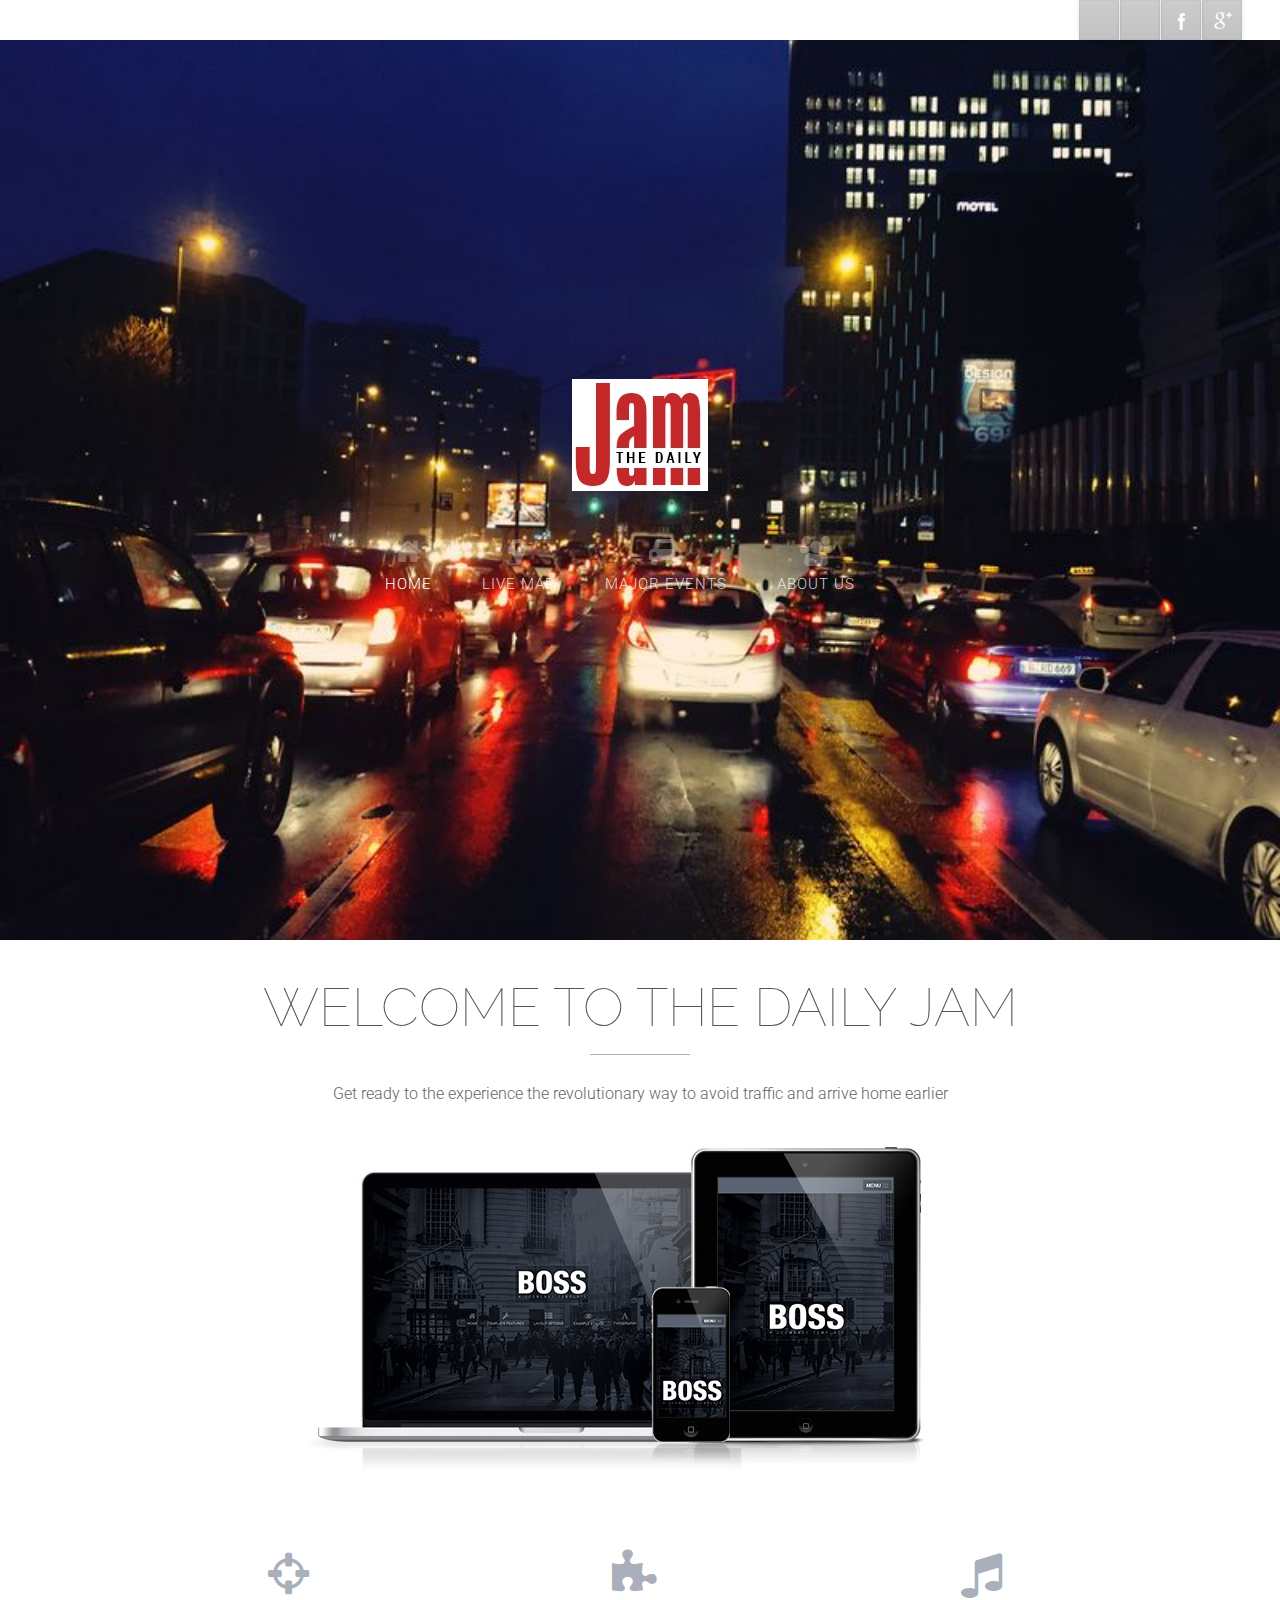
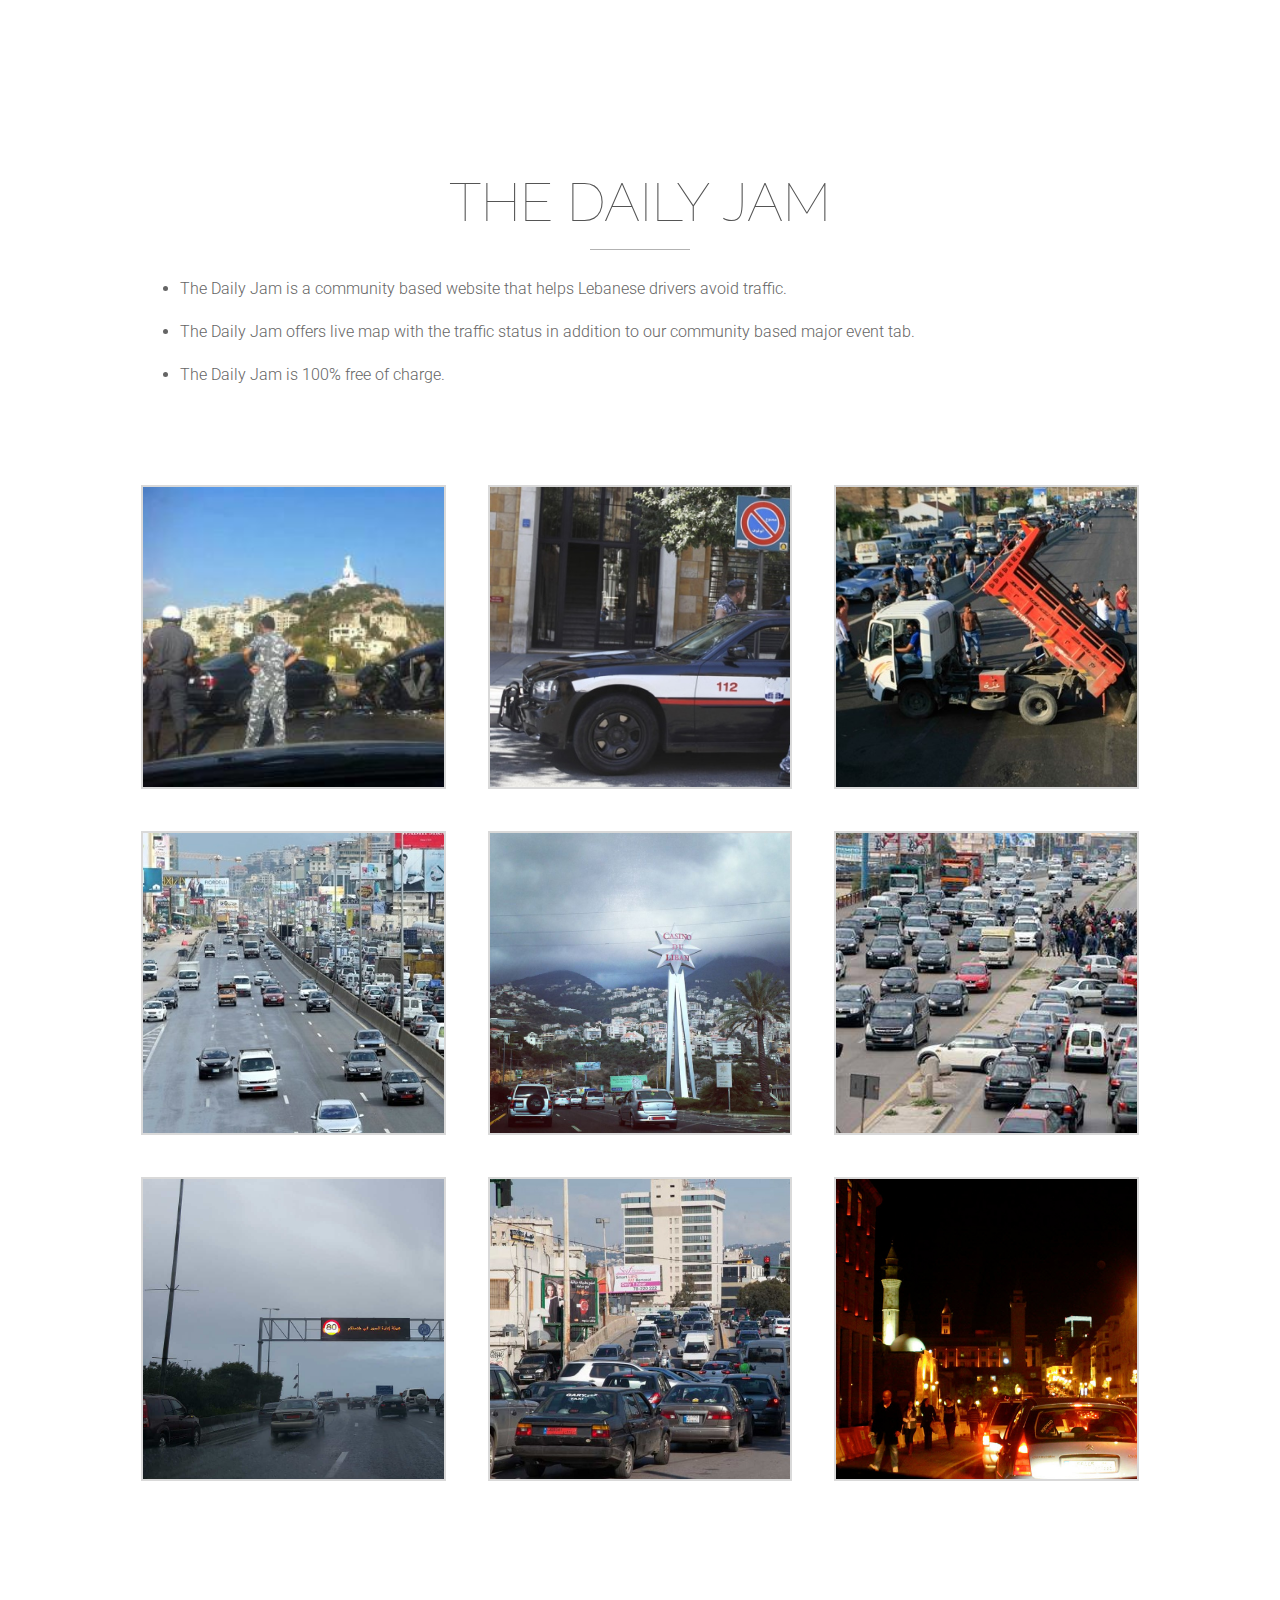
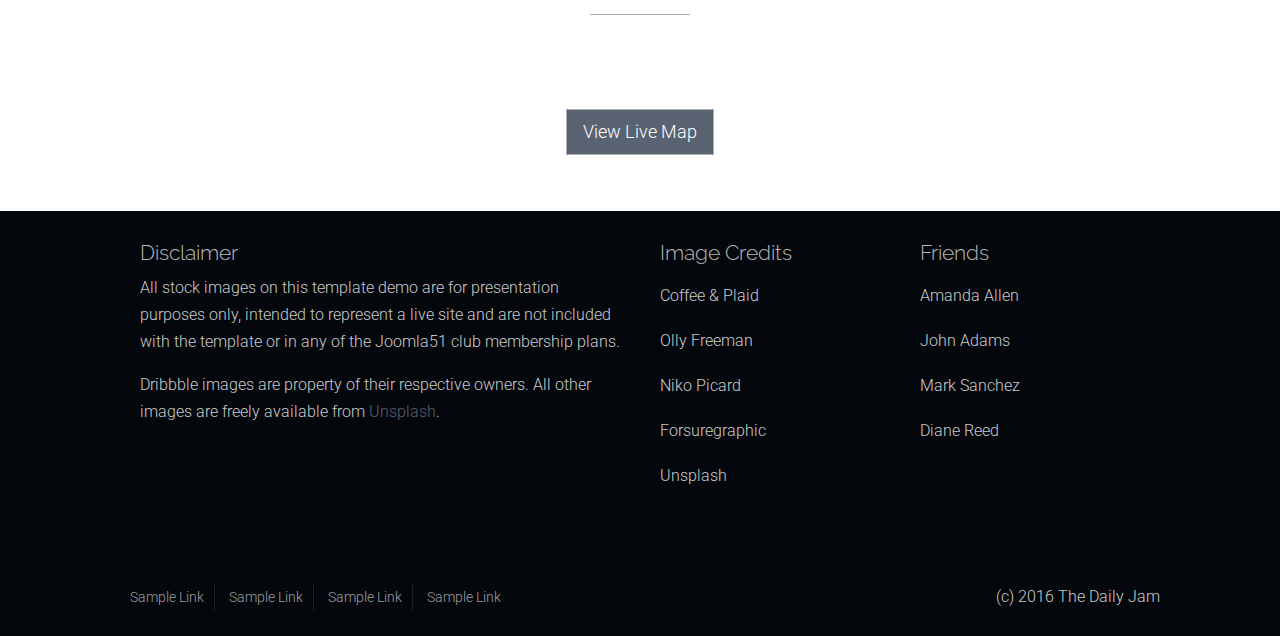
==== index.html @ 79405898 "Add files via upload" ====
<!-- === BEGIN HEADER === -->
<!DOCTYPE html>
<!--[if IE 8]> <html lang="en" class="ie8"> <![endif]-->
<!--[if IE 9]> <html lang="en" class="ie9"> <![endif]-->
<!--[if !IE]><!-->
<html lang="en">
    <!--<![endif]-->
    <head>
        <!-- Title -->
        <title>The Daily Jam</title>
        <!-- Meta -->
        <meta http-equiv="content-type" content="text/html; charset=utf-8" />
        <meta name="description" content="">
        <meta name="author" content="">
        <meta name="viewport" content="width=device-width, initial-scale=1, maximum-scale=1" />
        <!-- Favicon -->
        <link href="favicon.ico" rel="shortcut icon">
        <!-- Bootstrap Core CSS -->
        <link rel="stylesheet" href="assets/css/bootstrap.css" rel="stylesheet">
        <!-- Template CSS -->
        <link rel="stylesheet" href="assets/css/animate.css" rel="stylesheet">
        <link rel="stylesheet" href="assets/css/font-awesome.css" rel="stylesheet">
        <link rel="stylesheet" href="assets/css/nexus.css" rel="stylesheet">
        <link rel="stylesheet" href="assets/css/responsive.css" rel="stylesheet">
        <link rel="stylesheet" href="assets/css/custom.css" rel="stylesheet">
        <!-- Google Fonts-->
        <link href="http://fonts.googleapis.com/css?family=Raleway:100,300,400" type="text/css" rel="stylesheet">
        <link href="http://fonts.googleapis.com/css?family=Roboto:400,300" type="text/css" rel="stylesheet">
    </head>
    <body>
        <div id="social" class="visible-lg">
            <ul class="social-icons pull-right hidden-xs">
                <li class="social-rss">
                    <a href="#" target="_blank" title="RSS"></a>
                </li>
                <li class="social-twitter">
                    <a href="#" target="_blank" title="Twitter"></a>
                </li>
                <li class="social-facebook">
                    <a href="https://www.facebook.com/DailyJamLeb" target="_blank" title="Facebook"></a>
                </li>
                <li class="social-googleplus">
                    <a href="#" target="_blank" title="GooglePlus"></a>
                </li>
            </ul>
        </div>
        <!-- Header -->
        <div id="header" style="background-position: 50% 0%; height:100%;" data-stellar-background-ratio="0.5">
            <div class="container">
                <div class="row">
                    <!-- Logo -->
                    <div class="logo">
                        <a href="index.html" title="">
                            <img src="assets/img/logo.jpg" alt="Logo" />
                        </a>
                    </div>
                    <!-- End Logo -->
                </div>
                <!-- Top Menu -->
                <div id="hornav" class="row text-light">
                    <div class="col-md-12">
                        <div class="text-center visible-lg">
                            <ul id="hornavmenu" class="nav navbar-nav">
                                <li>
                                    <a href="index.html" class="fa-home active">Home</a>
                                </li>
                                
                                    
                                <li>
                                    <a href="google-maps-api.html" class="fa-map ">Live Map</a>
                                   
                                </li>
                                
                                <li>
                                    <a href="pages-404.html" class="fa-majorevents">Major Events</a>
                               
                                <li>
                                    <a href="pages-about-us.html" class="fa-comment ">About Us</a>
                                </li>
                            </ul>
                        </div>
                    </div>
                </div>
                <!-- End Top Menu -->
            </div>
        </div>
        <!-- End Header -->
        <!-- === END HEADER === -->
        <!-- === BEGIN CONTENT === -->
        <div id="welcome" class="background-white">
            <div class="container">
                <div class="row margin-vert-40">
                    <!-- Main Text -->
                    <div class="col-md-12">
                        <h2 class="text-center article-title">WELCOME TO THE DAILY JAM</h2>
                        <p class="text-center">Get ready to the experience the revolutionary way to avoid traffic and arrive home earlier</p>
                        <img class="fadeInUp animate" alt="" src="assets/img/responsive_homepage.jpg" style="display: block; margin-left: auto; margin-right: auto; margin-top: 40px;">
                    </div>
                    <!-- End Main Text -->
                </div>
            </div>
        </div>
        <!-- Icons -->
        <div id="icons" class="parallax-bg1 text-light background-primary" style="background-position: 50% 0%;" data-stellar-background-ratio="0.5">
            <div class="container">
                <div class="row margin-vert-40">
                    <!-- Icons -->
                    <div class="col-md-4 text-center animate fadeInLeft">
                        <i class="fa-crosshairs fa-3x color-primary-lighter"></i>
                        <h2 class="padding-top-10">SHOOT</h2>
                        <p>the traffic down</p>
                    </div>
                    <div class="col-md-4 text-center animate fadeIn">
                        <i class="fa-puzzle-piece fa-3x color-primary-lighter"></i>
                        <h2 class="padding-top-10">Find</h2>
                        <p>escape routes</p>
                    </div>
                    <div class="col-md-4 text-center animate fadeInRight">
                        <i class="fa-music fa-3x color-primary-lighter"></i>
                        <h2 class="padding-top-10">Arrive</h2>
                        <p>home safe and sound</p>
                    </div>
                    <!-- End Icons -->
                </div>
            </div>
        </div>
        <!-- End Icons -->
        <!-- Content -->
        <div id="content" class="background-white">
            <div class="container">
                <div class="row margin-vert-40">
                    <div class="col-md-12">
                        <h2 class="text-center article-title">THE DAILY JAM</h2>
						<ul>
                        <li><p>The Daily Jam is a community based website that helps Lebanese drivers avoid traffic.</p></li>
                        <li><p>The Daily Jam offers live map with the traffic status in addition to our community based major event tab.</p></li>
                        <li><p>The Daily Jam is 100% free of charge.</p></li>
                    </ul>
					</div>
                </div>
            </div>
        </div>
        <!-- End Content -->
        <!-- Portfolio -->
        <div id="porfolio" class="parallax-bg2" style="background-position: 50% 0%;" data-stellar-background-ratio="0.5">
            <div class="container">
                <div class="row margin-top-40">
                    <!-- Portfolio Item -->
                    <div class="portfolio-item col-sm-4 col-xs-6 margin-bottom-40">
                        <a href="#">
                            <figure class="animate fadeInLeft">
                                <div class="grid-image">
                                    <div class="featured-info">
                                        <div class="info-wrapper">Yasou3 el malak</div>
                                    </div>
                                    <img alt="image1" src="assets/img/frontpage/image1.jpg">
                                </div>
                            </figure>
                        </a>
                    </div>
                    <!-- End Portfolio Item -->
                    <!-- Portfolio Item -->
                    <div class="portfolio-item col-sm-4 col-xs-6 margin-bottom-40">
                        <a href="#">
                            <figure class="animate fadeInUp">
                                <div class="grid-image">
                                    <div class="featured-info">
                                        <div class="info-wrapper">Achrafieh</div>
                                    </div>
                                    <img alt="image2" src="assets/img/frontpage/image2.jpg">
                                </div>
                            </figure>
                        </a>
                    </div>
                    <!-- End Portfolio Item -->
                    <!-- Portfolio Item -->
                    <div class="portfolio-item col-sm-4 col-xs-6 margin-bottom-40">
                        <a href="#">
                            <figure class="animate fadeInRight">
                                <div class="grid-image">
                                    <div class="featured-info">
                                        <div class="info-wrapper">Jiyyeh</div>
                                    </div>
                                    <img alt="image3" src="assets/img/frontpage/image3.jpg">
                                </div>
                            </figure>
                        </a>
                    </div>
                    <!-- End Portfolio Item -->
                    <!-- Portfolio Item -->
                    <div class="portfolio-item col-sm-4 col-xs-6 margin-bottom-40">
                        <a href="assets/img/frontpage/image4.jpg">
                            <figure class="animate fadeInLeft">
                                <div class="grid-image">
                                    <div class="featured-info">
                                        <div class="info-wrapper">Dbayeh</div>
                                    </div>
                                    <img alt="image4" src="assets/img/frontpage/image4.jpg">
                                </div>
                            </figure>
                        </a>
                    </div>
                    <!-- End Portfolio Item -->
                    <!-- Portfolio Item -->
                    <div class="portfolio-item col-sm-4 col-xs-6 margin-bottom-40">
                        <a href="#">
                            <figure class="animate fadeInUp">
                                <div class="grid-image">
                                    <div class="featured-info">
                                        <div class="info-wrapper">Casino</div>
                                    </div>
                                    <img alt="image5" src="assets/img/frontpage/image5.jpg">
                                </div>
                            </figure>
                        </a>
                    </div>
                    <!-- End Portfolio Item -->
                    <!-- Portfolio Item -->
                    <div class="portfolio-item col-sm-4 col-xs-6 margin-bottom-40">
                        <a href="#">
                            <figure class="animate fadeInRight">
                                <div class="grid-image">
                                    <div class="featured-info">
                                        <div class="info-wrapper">Dora</div>
                                    </div>
                                    <img alt="image6" src="assets/img/frontpage/image6.jpg">
                                </div>
                            </figure>
                        </a>
                    </div>
                    <!-- End Portfolio Item -->
                    <!-- Portfolio Item -->
                    <div class="portfolio-item col-sm-4 col-xs-6 margin-bottom-40">
                        <a href="#">
                            <figure class="animate fadeInLeft">
                                <div class="grid-image">
                                    <div class="featured-info">
                                        <div class="info-wrapper">Nahr el kaleb</div>
                                    </div>
                                    <img alt="image7" src="assets/img/frontpage/image7.jpg">
                                </div>
                            </figure>
                        </a>
                    </div>
                    <!-- End Portfolio Item -->
                    <!-- Portfolio Item -->
                    <div class="portfolio-item col-sm-4 col-xs-6 margin-bottom-40">
                        <a href="#">
                            <figure class="animate fadeInUp">
                                <div class="grid-image">
                                    <div class="featured-info">
                                        <div class="info-wrapper">Borj Hammoud</div>
                                    </div>
                                    <img alt="image8" src="assets/img/frontpage/image8.jpg">
                                </div>
                            </figure>
                        </a>
                    </div>
                    <!-- End Portfolio Item -->
                    <!-- Portfolio Item -->
                    <div class="portfolio-item col-sm-4 col-xs-6 margin-bottom-40">
                        <a href="#">
                            <figure class="animate fadeInRight">
                                <div class="grid-image">
                                    <div class="featured-info">
                                        <div class="info-wrapper">Downtown</div>
                                    </div>
                                    <img alt="image9" src="assets/img/frontpage/image9.jpg">
                                </div>
                            </figure>
                        </a>
                    </div>
                    <!-- End Portfolio Item -->
                </div>
            </div>
        </div>
        <!-- End Portfolio -->
        <!-- Hiring -->
        <div id="hiring" class="parallax-bg3 text-light" style="background-position: 50% 0%;" data-stellar-background-ratio="0.5">
            <div class="container">
                <div class="row">
                    <div class="col-md-12 margin-vert-40">
                        <h2 class="animate fadeIn" style="text-align: center;">Featuring Live Map</h2>
                        <hr>
                        <p class="animate fadeIn" style="text-align: center;">Wouldn't you like it to be home with your loved ones ?
                            <br>Avoid the traffic with our live map !</p>
                        <p class="animate fadeInUp" style="text-align: center;">
                           <a href="google-maps-api.html"> <button class="btn btn-lg btn-primary" type="button">View Live Map</button></a>
                        </p>
                    </div>
                </div>
            </div>
            <div class="clearfix"></div>
        </div>
        <!-- End Hiring -->
        <!-- === END CONTENT === -->
        <!-- === BEGIN FOOTER === -->
        <div id="base" class="background-dark text-light">
            <div class="container padding-vert-30">
                <div class="row">
                    <!-- Disclaimer -->
                    <div class="col-md-6 margin-bottom-30">
                        <h3 class="margin-bottom-10">Disclaimer</h3>
                        <p>All stock images on this template demo are for presentation purposes only, intended to represent a live site and are not included with the template or in any of the Joomla51 club membership plans.</p>
                        <p>Dribbble images are property of their respective owners. All other images are freely available from
                            <a class="nobold" href="http://www.unsplash.com/" target="_blank">Unsplash</a>.</p>
                    </div>
                    <!-- End Disclaimer -->
                    <!-- Image Credits -->
                    <div class="col-sm-6 col-md-3 margin-bottom-30">
                        <h3 class="margin-bottom-10">Image Credits</h3>
                        <ul class="menu">
                            <li>
                                <a href="http://www.coffeeandplaid.com/" target="_blank">Coffee & Plaid</a>
                            </li>
                            <li>
                                <a href="https://dribbble.com/OMFGdesign" target="_blank">Olly Freeman</a>
                            </li>
                            <li>
                                <a href="https://dribbble.com/artnok" target="_blank">Niko Picard</a>
                            </li>
                            <li>
                                <a href="https://dribbble.com/forsuregraphic" target="_blank">Forsuregraphic</a>
                            </li>
                            <li>
                                <a href="https://www.unsplash.com" target="_blank">Unsplash</a>
                            </li>
                        </ul>
                        <div class="clearfix"></div>
                    </div>
                    <!-- End Image Credits -->
                    <!-- Friends -->
                    <div class="col-sm-6 col-md-3 margin-bottom-30">
                        <h3 class="margin-bottom-10">Friends</h3>
                        <ul class="menu">
                            <li>
                                <a href="#">Amanda Allen</a>
                            </li>
                            <li>
                                <a href="#">John Adams</a>
                            </li>
                            <li>
                                <a href="#">Mark Sanchez</a>
                            </li>
                            <li>
                                <a href="#">Diane Reed</a>
                            </li>
                        </ul>
                        <div class="clearfix"></div>
                    </div>
                    <!-- End Friends -->
                </div>
            </div>
        </div>
        <!-- Footer -->
        <div id="footer" class="background-dark text-light">
            <div class="container no-padding">
                <div class="row">
                    <!-- Footer Menu -->
                    <div id="footermenu" class="col-md-8">
                        <ul class="list-unstyled list-inline">
                            <li>
                                <a href="#" target="_blank">Sample Link</a>
                            </li>
                            <li>
                                <a href="#" target="_blank">Sample Link</a>
                            </li>
                            <li>
                                <a href="#" target="_blank">Sample Link</a>
                            </li>
                            <li>
                                <a href="#" target="_blank">Sample Link</a>
                            </li>
                        </ul>
                    </div>
                    <!-- End Footer Menu -->
                    <!-- Copyright -->
                    <div id="copyright" class="col-md-4">
                        <p class="pull-right">(c) 2016 The Daily Jam</p>
                    </div>
                    <!-- End Copyright -->
                </div>
            </div>
            <!-- End Footer -->
            <!-- JS -->
            <script type="text/javascript" src="assets/js/jquery.min.js" type="text/javascript"></script>
            <script type="text/javascript" src="assets/js/bootstrap.min.js" type="text/javascript"></script>
            <script type="text/javascript" src="assets/js/scripts.js"></script>
            <!-- Isotope - Portfolio Sorting -->
            <script type="text/javascript" src="assets/js/jquery.isotope.js" type="text/javascript"></script>
            <!-- Mobile Menu - Slicknav -->
            <script type="text/javascript" src="assets/js/jquery.slicknav.js" type="text/javascript"></script>
            <!-- Animate on Scroll-->
            <script type="text/javascript" src="assets/js/jquery.visible.js" charset="utf-8"></script>
            <!-- Stellar Parallax -->
            <script type="text/javascript" src="assets/js/jquery.stellar.js" charset="utf-8"></script>
            <!-- Sticky Div -->
            <script type="text/javascript" src="assets/js/jquery.sticky.js" charset="utf-8"></script>
            <!-- Slimbox2-->
            <script type="text/javascript" src="assets/js/slimbox2.js" charset="utf-8"></script>
            <!-- Modernizr -->
            <script src="assets/js/modernizr.custom.js" type="text/javascript"></script>
            <!-- End JS -->
    </body>
</html>
<!-- === END FOOTER === -->
---- assets/css/nexus.css ----
/**
* @template:  Boss

TABLE OF CONTENTS

	- Basic
	- Header
	- Footer
	- Miscellaneous
	- Utility Classes
	- Typography
	- Top Menu - Hornav
	- Sidebar Menu
	- Mobile Menu
	- Blockquotes
	- Font Awesome
	- Glyphicons
	- Portfolio
	- Testimonials
	- Accordions
	- Tabs
	- Progress Bars 
	- Panels
	- Social Icons
	- Carousel
	- Thumbs Gallery
	- Blog
	- Pages

*/
/*-----------------------------------------------------------------------------------*/
/* Basic */
/*-----------------------------------------------------------------------------------*/
html {
  overflow-y: scroll;
  height: 100%;
}
body {
  line-height: 1.7em;
  font-family: 'Roboto', sans-serif;
  font-size: 16px;
  font-weight: 300;
  background-color: #474f5b;
  background-color: #FFFFFF;
  color: #656565;
  height: 100%;
}
#header,
.parallax-bg1,
.parallax-bg2,
.parallax-bg3 {
  background-attachment: fixed;
  background-clip: border-box;
  background-origin: padding-box;
  background-position: 50% 0;
  background-repeat: no-repeat;
  background-size: cover !important;
}
.container {
  max-width: 1080px;
  padding-left: 40px;
  padding-right: 40px;
  width: 100%;
}
.container.no-padding {
  padding-left: 20px !important;
  padding-right: 20px !important;
}
.parallax-bg1 {
  background: url("../img/parallax-bg1.jpg") no-repeat fixed 0 0 rgba(0, 0, 0, 0);
}
.parallax-bg2 {
  background: url("../img/parallax-bg2.jpg") no-repeat fixed 0 0 rgba(0, 0, 0, 0);
}
.parallax-bg3 {
  background: url("../img/parallax-bg3.jpg") no-repeat fixed 0 0 rgba(0, 0, 0, 0);
}
/*-----------------------------------------------------------------------------------*/
/* Header */
/*-----------------------------------------------------------------------------------*/
#header {
  background: url("../img/header_bg.jpg") no-repeat fixed 0 0 rgba(0, 0, 0, 0);
  display: table;
  width: 100%;
}
#header .container {
  display: table-cell;
  position: relative;
  text-align: center;
  vertical-align: middle;
  width: 100%;
  max-width: none;
}
/* Logo */
.logo {
  text-align: center;
  padding-bottom: 30px;
}
.logo a {
  top: 29px;
  display: block;
  position: relative;
  z-index: 20;
}
.logo img {
  margin-bottom: 15px;
}
p.site-slogan {
  color: #b1a5bd;
  font-size: 11px;
  letter-spacing: 8px;
  margin: 0;
  padding: 0;
  right: 15px;
  text-align: right;
  top: 68px;
  position: absolute;
  z-index: 20;
  white-space: nowrap;
}
/* Social Icons */
#social {
  position: relative;
  right: 36px;
  top: 0px;
  z-index: 99;
}
#social ul.social-icons li {
  margin: 0px 1px 0 0;
}
/* Hornav */
#hornav {
  z-index: 20;
}
/*-----------------------------------------------------------------------------------*/
/* Footer */
/*-----------------------------------------------------------------------------------*/
#base {
  overflow: hidden;
}
#base li a {
  text-shadow: none;
}
#base h3 {
  text-shadow: none;
  opacity: 0.8;
}
#base input {
  background: none repeat scroll 0 0 rgba(45, 55, 70, 0.15);
  border: 1px solid;
  border-color: rgba(255, 255, 255, 0.15);
  border-radius: 5px;
  box-shadow: 0 1px 1px rgba(0, 0, 0, 0.1) inset;
  color: #fff;
  padding: 4px 12px;
}
#base input:focus {
  border-color: rgba(255, 255, 255, 0.4);
}
/* Footer Menu */
#footer {
  color: #bbb;
  color: rgba(255, 255, 255, 0.5);
  padding-top: 25px;
  padding-bottom: 25px;
}
#footermenu ul {
  margin: 0;
}
#footermenu ul li {
  border-right: 1px solid rgba(255, 255, 255, 0.1);
  padding-left: 10px;
  padding-right: 10px;
}
#footermenu ul li:last-child {
  border: none;
}
#footermenu ul li a {
  color: #444;
  color: rgba(255, 255, 255, 0.6);
  font-size: 14px;
}
#footermenu ul li a:hover {
  color: #ffffff;
}
/* Copyright */
#copyright p {
  padding: 0;
  margin: 0;
}
/*-----------------------------------------------------------------------------------*/
/* Miscellaneous */
/*-----------------------------------------------------------------------------------*/
.visible {
  opacity: 1 !important;
}
.animatebox {
  background: #cccccc;
  background: rgba(0, 0, 0, 0.05);
  border: 1px solid #dddddd;
  border: 1px solid rgba(0, 0, 0, 0.2);
  box-shadow: 1px 1px 5px rgba(0, 0, 0, 0.2);
  font-size: 22px;
  font-weight: 300;
  margin: 30px auto 60px;
  padding: 80px 0;
  text-align: center;
  max-width: 500px;
  width: 100%;
  color: #888 !important;
}
/*-----------------------------------------------------------------------------------*/
/* Utility Classes */
/*-----------------------------------------------------------------------------------*/
.text-light {
  color: rgba(255, 255, 255, 0.8) !important;
}
.text-light h1,
.text-light h2,
.text-light h3,
.text-light h4,
.text-light h5,
.text-light h6 {
  color: rgba(255, 255, 255, 0.9) !important;
}
.text-light input,
.text-light button,
.text-light select,
.text-light textarea {
  color: #fff;
}
.text-light ul.menu a,
.text-light ul > li > a,
.text-light ul > li > span {
  color: rgba(255, 255, 255, 0.8);
}
.text-light [class^="fa-"]:before,
.text-light [class*=" fa-"]:before {
  color: rgba(255, 255, 255, 0.3);
}
.text-light li:hover [class^="fa-"]:before,
.text-light li:hover [class*=" fa-"]:before {
  color: rgba(255, 255, 255, 0.6);
}
.color-default {
  color: #555555 !important;
}
.color-default[class^="fa-"]:before,
.color-default[class*=" fa-"]:before {
  color: #555555;
}
.color-gray {
  color: #555555 !important;
}
.color-gray[class^="fa-"]:before,
.color-gray[class*=" fa-"]:before {
  color: #555555;
}
.color-gray-light {
  color: #b3b3b3 !important;
}
.color-gray-light[class^="fa-"]:before,
.color-gray-light[class*=" fa-"]:before {
  color: #b3b3b3;
}
.color-gray-lighter {
  color: #ebebeb !important;
}
.color-gray-lighter[class^="fa-"]:before,
.color-gray-lighter[class*=" fa-"]:before {
  color: #ebebeb;
}
.color-primary {
  color: #596372 !important;
}
.color-primary[class^="fa-"]:before,
.color-primary[class*=" fa-"]:before {
  color: #596372;
}
.color-primary-light {
  color: #6f7c8f !important;
}
.color-primary-light[class^="fa-"]:before,
.color-primary-light[class*=" fa-"]:before {
  color: #6f7c8f;
}
.color-primary-lighter {
  color: #a9b0bb !important;
}
.color-primary-lighter[class^="fa-"]:before,
.color-primary-lighter[class*=" fa-"]:before {
  color: #a9b0bb;
}
.color-red {
  color: #8b2626 !important;
}
.color-red[class^="fa-"]:before,
.color-red[class*=" fa-"]:before {
  color: #8b2626;
}
.color-blue {
  color: #43668c !important;
}
.color-blue[class^="fa-"]:before,
.color-blue[class*=" fa-"]:before {
  color: #43668c;
}
.color-green {
  color: #649f2b !important;
}
.color-green[class^="fa-"]:before,
.color-green[class*=" fa-"]:before {
  color: #649f2b;
}
.color-aqua {
  color: #86b998 !important;
}
.color-aqua[class^="fa-"]:before,
.color-aqua[class*=" fa-"]:before {
  color: #86b998;
}
.color-yellow {
  color: #d0b426 !important;
}
.color-yellow[class^="fa-"]:before,
.color-yellow[class*=" fa-"]:before {
  color: #d0b426;
}
.color-brown {
  color: #6f6f55 !important;
}
.color-brown[class^="fa-"]:before,
.color-brown[class*=" fa-"]:before {
  color: #6f6f55;
}
.color-violet {
  color: #8270a4 !important;
}
.color-violet[class^="fa-"]:before,
.color-violet[class*=" fa-"]:before {
  color: #8270a4;
}
.color-orange {
  color: #ae6926 !important;
}
.color-orange[class^="fa-"]:before,
.color-orange[class*=" fa-"]:before {
  color: #ae6926;
}
.padding-10 {
  padding: 10px;
}
.padding-20 {
  padding: 20px;
}
.padding-30 {
  padding: 30px;
}
.padding-40 {
  padding: 40px;
}
.padding-50 {
  padding: 50px;
}
.padding-60 {
  padding: 60px;
}
.margin-10 {
  margin: 10px;
}
.margin-20 {
  margin: 20px;
}
.margin-30 {
  margin: 30px;
}
.margin-40 {
  margin: 40px;
}
.margin-50 {
  margin: 50px;
}
.margin-60 {
  margin: 60px;
}
.padding-horiz-10 {
  padding-left: 10px;
  padding-right: 10px;
}
.padding-horiz-20 {
  padding-left: 20px;
  padding-right: 20px;
}
.padding-horiz-30 {
  padding-left: 30px;
  padding-right: 30px;
}
.padding-horiz-40 {
  padding-left: 40px;
  padding-right: 40px;
}
.padding-horiz-50 {
  padding-left: 50px;
  padding-right: 50px;
}
.padding-horiz-60 {
  padding-left: 60px;
  padding-right: 60px;
}
.padding-vert-10 {
  padding-top: 10px;
  padding-bottom: 10px;
}
.padding-vert-20 {
  padding-top: 20px;
  padding-bottom: 20px;
}
.padding-vert-30 {
  padding-top: 30px;
  padding-bottom: 30px;
}
.padding-vert-40 {
  padding-top: 40px;
  padding-bottom: 40px;
}
.padding-vert-50 {
  padding-top: 50px;
  padding-bottom: 50px;
}
.padding-vert-60 {
  padding-top: 60px;
  padding-bottom: 60px;
}
.margin-horiz-10 {
  margin-left: 10px;
  margin-right: 10px;
}
.margin-horiz-20 {
  margin-left: 20px;
  margin-right: 20px;
}
.margin-horiz-30 {
  margin-left: 30px;
  margin-right: 30px;
}
.margin-horiz-40 {
  margin-left: 40px;
  margin-right: 40px;
}
.margin-horiz-50 {
  margin-left: 50px;
  margin-right: 50px;
}
.margin-horiz-60 {
  margin-left: 60px;
  margin-right: 60px;
}
.margin-vert-10 {
  margin-top: 10px;
  margin-bottom: 10px;
}
.margin-vert-20 {
  margin-top: 20px;
  margin-bottom: 20px;
}
.margin-vert-30 {
  margin-top: 30px;
  margin-bottom: 30px;
}
.margin-vert-40 {
  margin-top: 40px;
  margin-bottom: 40px;
}
.margin-vert-50 {
  margin-top: 50px;
  margin-bottom: 50px;
}
.margin-vert-60 {
  margin-top: 60px;
  margin-bottom: 60px;
}
.no-padding {
  padding: 0 !important;
}
.no-margin {
  margin: 0 !important;
}
.margin-top-0 {
  margin-top: 0;
}
.margin-top-5 {
  margin-top: 5px;
}
.margin-top-10 {
  margin-top: 10px;
}
.margin-top-15 {
  margin-top: 15px;
}
.margin-top-20 {
  margin-top: 20px;
}
.margin-top-30 {
  margin-top: 30px;
}
.margin-top-40 {
  margin-top: 40px;
}
.margin-top-50 {
  margin-top: 50px;
}
.margin-top-60 {
  margin-top: 60px;
}
.margin-bottom-0 {
  margin-bottom: 0;
}
.margin-bottom-5 {
  margin-bottom: 5px;
}
.margin-bottom-10 {
  margin-bottom: 10px;
}
.margin-bottom-15 {
  margin-bottom: 15px;
}
.margin-bottom-20 {
  margin-bottom: 20px;
}
.margin-bottom-30 {
  margin-bottom: 30px;
}
.margin-bottom-40 {
  margin-bottom: 40px;
}
.margin-bottom-50 {
  margin-bottom: 50px;
}
.margin-bottom-60 {
  margin-bottom: 60px;
}
.padding-top-0 {
  padding-top: 0;
}
.padding-top-5 {
  padding-top: 5px;
}
.padding-top-10 {
  padding-top: 10px;
}
.padding-top-15 {
  padding-top: 15px;
}
.padding-top-20 {
  padding-top: 20px;
}
.padding-top-30 {
  padding-top: 30px;
}
.padding-top-40 {
  padding-top: 40px;
}
.padding-top-50 {
  padding-top: 50px;
}
.padding-top-60 {
  padding-top: 60px;
}
.padding-bottom-0 {
  padding-bottom: 0;
}
.padding-bottom-5 {
  padding-bottom: 5px;
}
.padding-bottom-10 {
  padding-bottom: 10px;
}
.padding-bottom-15 {
  padding-bottom: 15px;
}
.padding-bottom-20 {
  padding-bottom: 20px;
}
.padding-bottom-30 {
  padding-bottom: 30px;
}
.padding-bottom-40 {
  padding-bottom: 40px;
}
.padding-bottom-50 {
  padding-bottom: 50px;
}
.padding-bottom-60 {
  padding-bottom: 60px;
}
.row-no-margin {
  margin-left: -40px;
  margin-right: -40px;
}
/* Background Colors */
.background-white {
  background-color: #FFFFFF;
}
.background-black {
  background-color: #000000;
}
.background-dark {
  background-color: #04070C;
}
.background-gray-darker {
  background-color: #222222;
}
.background-gray-dark {
  background-color: #333333;
}
.background-gray {
  background-color: #555555;
}
.background-gray-light {
  background-color: #b3b3b3;
}
.background-gray-lighter {
  background-color: #ebebeb;
}
/* Button Colors */
.btn {
  border-radius: 0px;
}
.btn-default {
  background-color: rgba(0, 0, 0, 0.043);
  border: 1px solid rgba(0, 0, 0, 0.15);
  border-radius: 0px;
  box-shadow: 0 0 5px 0 rgba(0, 0, 0, 0.05) inset;
  margin: 0;
}
.btn-green {
  background-color: #658538 !important;
  background-repeat: repeat-x;
  filter: progid:DXImageTransform.Microsoft.gradient(startColorstr="#759a40", endColorstr="#648537");
  background-image: -khtml-gradient(linear, left top, left bottom, from(#759a40), to(#648537));
  background-image: -moz-linear-gradient(top, #759a40, #648537);
  background-image: -ms-linear-gradient(top, #759a40, #648537);
  background-image: -webkit-gradient(linear, left top, left bottom, color-stop(0%, #759a40), color-stop(100%, #648537));
  background-image: -webkit-linear-gradient(top, #759a40, #648537);
  background-image: -o-linear-gradient(top, #759a40, #648537);
  background-image: linear-gradient(#759a40, #648537);
  border-color: #648537 #648537 #618035;
  color: #fff !important;
  text-shadow: 0 -1px 0 rgba(0, 0, 0, 0.09);
  -webkit-font-smoothing: antialiased;
}
.btn-bronze {
  background-color: #856f38 !important;
  background-repeat: repeat-x;
  filter: progid:DXImageTransform.Microsoft.gradient(startColorstr="#9a8140", endColorstr="#856f37");
  background-image: -khtml-gradient(linear, left top, left bottom, from(#9a8140), to(#856f37));
  background-image: -moz-linear-gradient(top, #9a8140, #856f37);
  background-image: -ms-linear-gradient(top, #9a8140, #856f37);
  background-image: -webkit-gradient(linear, left top, left bottom, color-stop(0%, #9a8140), color-stop(100%, #856f37));
  background-image: -webkit-linear-gradient(top, #9a8140, #856f37);
  background-image: -o-linear-gradient(top, #9a8140, #856f37);
  background-image: linear-gradient(#9a8140, #856f37);
  border-color: #856f37 #856f37 #806b35;
  color: #fff !important;
  text-shadow: 0 -1px 0 rgba(0, 0, 0, 0.09);
  -webkit-font-smoothing: antialiased;
}
.btn-red {
  background-color: #853838 !important;
  background-repeat: repeat-x;
  filter: progid:DXImageTransform.Microsoft.gradient(startColorstr="#9a4040", endColorstr="#853737");
  background-image: -khtml-gradient(linear, left top, left bottom, from(#9a4040), to(#853737));
  background-image: -moz-linear-gradient(top, #9a4040, #853737);
  background-image: -ms-linear-gradient(top, #9a4040, #853737);
  background-image: -webkit-gradient(linear, left top, left bottom, color-stop(0%, #9a4040), color-stop(100%, #853737));
  background-image: -webkit-linear-gradient(top, #9a4040, #853737);
  background-image: -o-linear-gradient(top, #9a4040, #853737);
  background-image: linear-gradient(#9a4040, #853737);
  border-color: #853737 #853737 #803535;
  color: #fff !important;
  text-shadow: 0 -1px 0 rgba(0, 0, 0, 0.09);
  -webkit-font-smoothing: antialiased;
}
.btn-violet {
  background-color: #813885 !important;
  background-repeat: repeat-x;
  filter: progid:DXImageTransform.Microsoft.gradient(startColorstr="#96409a", endColorstr="#813785");
  background-image: -khtml-gradient(linear, left top, left bottom, from(#96409a), to(#813785));
  background-image: -moz-linear-gradient(top, #96409a, #813785);
  background-image: -ms-linear-gradient(top, #96409a, #813785);
  background-image: -webkit-gradient(linear, left top, left bottom, color-stop(0%, #96409a), color-stop(100%, #813785));
  background-image: -webkit-linear-gradient(top, #96409a, #813785);
  background-image: -o-linear-gradient(top, #96409a, #813785);
  background-image: linear-gradient(#96409a, #813785);
  border-color: #813785 #813785 #7c3580;
  color: #fff !important;
  text-shadow: 0 -1px 0 rgba(0, 0, 0, 0.09);
  -webkit-font-smoothing: antialiased;
}
.btn-blue {
  background-color: #386685 !important;
  background-repeat: repeat-x;
  filter: progid:DXImageTransform.Microsoft.gradient(startColorstr="#40769a", endColorstr="#376685");
  background-image: -khtml-gradient(linear, left top, left bottom, from(#40769a), to(#376685));
  background-image: -moz-linear-gradient(top, #40769a, #376685);
  background-image: -ms-linear-gradient(top, #40769a, #376685);
  background-image: -webkit-gradient(linear, left top, left bottom, color-stop(0%, #40769a), color-stop(100%, #376685));
  background-image: -webkit-linear-gradient(top, #40769a, #376685);
  background-image: -o-linear-gradient(top, #40769a, #376685);
  background-image: linear-gradient(#40769a, #376685);
  border-color: #376685 #376685 #356280;
  color: #fff !important;
  text-shadow: 0 -1px 0 rgba(0, 0, 0, 0.09);
  -webkit-font-smoothing: antialiased;
}
.btn-aqua {
  background-color: #388582 !important;
  background-repeat: repeat-x;
  filter: progid:DXImageTransform.Microsoft.gradient(startColorstr="#409a97", endColorstr="#378582");
  background-image: -khtml-gradient(linear, left top, left bottom, from(#409a97), to(#378582));
  background-image: -moz-linear-gradient(top, #409a97, #378582);
  background-image: -ms-linear-gradient(top, #409a97, #378582);
  background-image: -webkit-gradient(linear, left top, left bottom, color-stop(0%, #409a97), color-stop(100%, #378582));
  background-image: -webkit-linear-gradient(top, #409a97, #378582);
  background-image: -o-linear-gradient(top, #409a97, #378582);
  background-image: linear-gradient(#409a97, #378582);
  border-color: #378582 #378582 #35807d;
  color: #fff !important;
  text-shadow: 0 -1px 0 rgba(0, 0, 0, 0.09);
  -webkit-font-smoothing: antialiased;
}
/*-----------------------------------------------------------------------------------*/
/* Top Menu - Hornav */
/*-----------------------------------------------------------------------------------*/
#hornav {
  position: relative;
  text-align: center;
  width: 100%;
  padding-bottom: 10px;
}
#hornav .navbar-nav {
  float: none;
}
#hornav ul {
  display: inline-block;
  margin: 0px;
  padding: 0 10px;
}
#hornav ul > li {
  margin: 0px 5px;
}
#hornav ul > li > a,
#hornav ul > li > span {
  font-size: 15px;
  font-weight: 300;
  letter-spacing: 1px;
  line-height: normal;
  padding: 18px 20px;
  text-transform: uppercase;
  display: block;
}
#hornav ul > li > a:hover,
#hornav ul > li > span:hover,
#hornav ul > li > a.active,
#hornav ul > li > span.active,
#hornav ul > li > a.current,
#hornav ul > li > span.current {
  background: none;
  color: #ffffff;
}
/* Dropdown Menu */
#hornav ul ul {
  text-align: left;
  background: #f2f2f2;
  border-radius: 0px;
  border: 1px solid #dddddd;
  position: relative;
  -webkit-box-shadow: 0 0 4px rgba(0, 0, 0, 0.2);
  -moz-box-shadow: 0 0 4px rgba(0, 0, 0, 0.2);
  -ms-box-shadow: 0 0 4px rgba(0, 0, 0, 0.2);
  -o-box-shadow: 0 0 4px rgba(0, 0, 0, 0.2);
  box-shadow: 0 0 4px rgba(0, 0, 0, 0.2);
  display: block;
  list-style: none;
  margin: 0px;
  padding: 0 !important;
  min-width: 200px;
  z-index: 20;
}
#hornav ul ul li {
  min-height: 22px;
  float: none;
  position: relative;
  margin: 0;
}
#hornav ul ul li a,
#hornav ul ul li span {
  background-color: transparent;
  box-shadow: none;
  display: block;
  padding: 6px 15px;
  color: #555555 !important;
  text-transform: none;
  border-top: 1px solid rgba(0, 0, 0, 0.05);
}
#hornav ul ul li:first-child a {
  border: none;
}
#hornav ul ul li a:active,
#hornav ul ul li a:focus,
#hornav ul ul li a:hover {
  text-decoration: none;
  background-color: rgba(0, 0, 0, 0.05);
}
#hornav ul ul li:hover a {
  text-decoration: none;
}
#hornav ul ul ul:before {
  display: none;
}
#hornav li ul,
#hornav li ul li ul {
  position: absolute;
  height: auto;
  min-width: 200px;
  opacity: 0;
  visibility: hidden;
  transition: all 240ms linear;
  -o-transition: all 240ms linear;
  -ms-transition: all 240ms linear;
  -moz-transition: all 240ms linear;
  -webkit-transition: all 240ms linear;
  top: 115px;
  z-index: 1000;
}
#hornav li:hover > ul,
#hornav li ul li:hover > ul {
  display: block;
  opacity: 1;
  visibility: visible;
  top: 100px;
}
#hornav li ul li ul {
  left: 220px;
  top: 0;
}
#hornav li ul li:hover > ul {
  top: 0px;
  left: 200px;
}
#hornav ul ul .parent:after {
  top: 3px;
  right: 15px;
  color: #777;
  font-size: 14px;
  content: "\f105";
  position: absolute;
  font-weight: normal;
  display: inline-block;
  font-family: FontAwesome;
}
/*-----------------------------------------------------------------------------------*/
/* Sidebar Menu */
/*-----------------------------------------------------------------------------------*/
.sidebar-nav {
  border-radius: 5px;
  border: 1px solid rgba(0, 0, 0, 0.1);
}
.sidebar-nav li {
  padding: 0;
  /*Sidebar Sub Navigation*/
}
.sidebar-nav li a {
  background: #f4f4f4;
  border-bottom: 1px solid #d8d8d8;
  display: block;
  padding: 10px 20px;
  outline: none;
  color: #596372;
  font-size: 16px;
  font-weight: 300;
}
.sidebar-nav li a:hover {
  text-decoration: none;
}
.sidebar-nav li ul {
  background: #fff;
  padding: 0;
  margin: 0;
  list-style: none;
}
.sidebar-nav li ul a {
  background: #fff;
  color: #555555;
  font-size: 12px;
  border-bottom: solid 1px #d8d8d8;
  padding: 5px 23px;
}
.sidebar-nav ul li:hover a,
.sidebar-nav ul li.active a {
  color: #596372;
}
.sidebar-nav > li:last-child a {
  border: none;
}
/*Sidebar Badges*/
.list-group-item li > .badge {
  float: right;
}
.sidebar-nav span.badge {
  margin-top: 8px;
  margin-right: 10px;
}
.sidebar-nav .list-toggle > span.badge {
  margin-right: 25px;
}
.sidebar-nav ul li span.badge {
  margin-top: 0px;
  font-size: 10px;
  padding: 3px 5px;
  margin-right: 20px;
  border-radius: 0 0 5px 5px;
  background: #6f7c8f;
}
/*Sidebar List Toggle*/
.list-toggle:after {
  top: 10px;
  right: 20px;
  color: #777;
  font-size: 14px;
  content: "\f105";
  position: absolute;
  font-weight: normal;
  display: inline-block;
  font-family: FontAwesome;
}
.list-toggle.active:after {
  color: #fff;
  content: "\f107";
}
/* Make Font Awesome icons fixed width */
.sidebar-nav li [class^="fa"],
.sidebar-nav li [class*=" fa"] {
  width: 1.25em;
  left: -2px;
  margin-right: 2px;
  text-align: center;
  position: relative;
  display: inline-block;
}
.sidebar-nav li [class^="fa"].fa-lg,
.sidebar-nav li [class*=" fa"].fa-lg {
  /* increased font size for fa-lg */
  width: 1.5625em;
}
/*-----------------------------------------------------------------------------------*/
/* Mobile Menu */
/*-----------------------------------------------------------------------------------*/
.slicknav_btn {
  position: relative;
  display: block;
  vertical-align: middle;
  float: right;
  padding: 0.5em 0.7em;
  line-height: 1.125em;
  cursor: pointer;
}
.slicknav_menu .slicknav_menutxt {
  display: block;
  line-height: 1.188em;
  float: left;
}
.slicknav_menu .slicknav_icon {
  float: left;
  margin: 0.188em 0 0 0.438em;
}
.slicknav_menu .slicknav_no-text {
  margin: 0;
}
.slicknav_menu .slicknav_icon-bar {
  font-size: 18px;
  display: block;
  width: 1.125em;
  height: 0.125em;
  -webkit-border-radius: 1px;
  -moz-border-radius: 1px;
  border-radius: 1px;
  -webkit-box-shadow: 0 1px 0 rgba(0, 0, 0, 0.25);
  -moz-box-shadow: 0 1px 0 rgba(0, 0, 0, 0.25);
  box-shadow: 0 1px 0 rgba(0, 0, 0, 0.25);
}
.slicknav_btn .slicknav_icon-bar + .slicknav_icon-bar {
  margin-top: 0.188em;
}
.slicknav_nav {
  clear: both;
}
.slicknav_nav ul,
.slicknav_nav li {
  display: block;
}
.slicknav_nav .slicknav_arrow {
  font-size: 0.8em;
  margin: 0 0 0 0.4em;
}
.slicknav_nav .slicknav_item {
  display: block;
  cursor: pointer;
}
.slicknav_nav a {
  display: block;
}
.slicknav_nav .slicknav_item a {
  display: inline;
}
.slicknav_menu:before,
.slicknav_menu:after {
  content: " ";
  display: table;
}
.slicknav_menu:after {
  clear: both;
}
/* IE6/7 support */
.slicknav_menu {
  *zoom: 1;
}
/* 
    User Default Style
    Change the following styles to modify the appearance of the menu.
*/
.slicknav_menu {
  font-size: 18px;
}
/* Button */
.slicknav_btn {
  margin: 5px 5px 6px;
  text-decoration: none;
  -webkit-border-radius: 4px;
  -moz-border-radius: 4px;
  border-radius: 4px;
  background-color: rgba(0, 0, 0, 0.4);
}
/* Button Text */
.slicknav_menu .slicknav_menutxt {
  color: #FFF;
  font-weight: bold;
}
/* Button Lines */
.slicknav_menu .slicknav_icon-bar {
  background-color: #f5f5f5;
}
.slicknav_menu {
  background: #474f5b;
  padding: 5px;
}
.slicknav_nav {
  color: #fff;
  margin: 0;
  padding: 0;
}
.slicknav_nav,
.slicknav_nav ul {
  list-style: none;
  overflow: hidden;
}
.slicknav_nav .slicknav_item {
  padding: 14px;
  margin: 2px 0px;
}
.slicknav_nav a {
  padding: 14px;
  margin: 2px 0px;
  text-decoration: none;
  color: #fff;
}
.slicknav_nav ul {
  padding: 0;
  margin: 0;
}
.slicknav_nav li {
  background-color: rgba(0, 0, 0, 0.25);
  border-radius: 4px;
  color: #ffffff;
}
.slicknav_nav li li {
  background-color: rgba(255, 255, 255, 0.03);
  text-indent: 10px;
}
.slicknav_nav li li li {
  background-color: rgba(255, 255, 255, 0.03);
  text-indent: 20px;
}
.slicknav_nav li li a {
  color: #ffffff;
}
.slicknav_nav .slicknav_item a {
  padding: 0;
  margin: 0;
}
.slicknav_nav a:hover,
.slicknav_nav .slicknav_item:hover,
.slicknav_nav a:focus,
.slicknav_nav .slicknav_item:focus {
  background-color: rgba(0, 0, 0, 0.2) !important;
  color: #ffffff;
}
.slicknav_nav .slicknav_txtnode {
  margin-left: 15px;
}
/*-----------------------------------------------------------------------------------*/
/* Typo */
/*-----------------------------------------------------------------------------------*/
h1 {
  font-size: 2em;
}
h2 {
  font-weight: 100;
  line-height: 1em;
  margin: 0 0 10px;
  color: #555555;
  font-family: 'Raleway', sans-serif;
  font-size: 32px;
}
h2.article-title {
  font-size: 54px;
  font-weight: 100;
  padding-bottom: 10px;
}
h2.article-title:after {
  border-bottom: 1px solid rgba(0, 0, 0, 0.3);
  content: "";
  display: block;
  margin-bottom: 25px;
  margin-left: auto;
  margin-right: auto;
  position: relative;
  top: 20px;
  width: 100px;
  z-index: 0;
}
h3 {
  font-size: 21px;
  font-weight: 300;
  padding: 0;
  font-family: 'Raleway', sans-serif;
  margin: 0;
  color: #555555;
  opacity: 0.8;
}
h3.title {
  border-bottom: 1px solid rgba(0, 0, 0, 0.1);
  padding-bottom: 5px;
  margin-bottom: 15px;
}
h4 {
  font-size: 18px;
  font-weight: 300;
  color: #9e9e9e;
  margin-bottom: 10px;
  line-height: 1.6;
}
h5 {
  font-size: 1.1em;
}
h6 {
  font-size: 1em;
}
a {
  text-decoration: none;
  color: #596372;
  -webkit-transition: color 0.15s ease-in;
  -moz-transition: color 0.15s ease-in;
  -o-transition: color 0.15s ease-in;
  transition: color 0.15s ease-in;
}
a:hover {
  text-decoration: none;
}
a:focus,
li:focus {
  outline: 0;
}
a,
a:hover,
a:active,
a:focus {
  outline: 0;
  text-decoration: none;
}
p {
  margin-bottom: 16px;
}
hr {
  background: url("../img/hr.png") no-repeat scroll 50% 0 transparent;
  border: medium none;
  height: 19px;
  margin: 20px 0 5px;
}
img {
  max-width: 100% ;
}
.icon-list {
  padding-left: 30px;
}
ul.menu {
  list-style: none outside none;
  margin: 0;
  padding: 0;
}
ul.menu a {
  color: #777777;
  display: block;
  letter-spacing: 0;
  padding: 8px 0;
  text-decoration: none;
}
ul.menu a:hover {
  color: #444 ;
}
ul.menu li {
  border-bottom: 2px solid rgba(0, 0, 0, 0.06);
}
ul.menu li:last-child {
  border-bottom: none;
}
ul.menu li li a {
  padding: 4px 30px;
  color: #666;
  border: none;
  padding-left: 25px;
  background: none;
}
ul.menu li li a:hover {
  color: #888;
}
ul.menu ul {
  margin-top: -4px;
  padding-bottom: 5px;
  margin-bottom: 0px;
}
ul.tick,
ul.plus,
ul.star {
  padding-left: 20px;
}
ul.tick li,
ul.plus li,
ul.star li {
  list-style: none outside none;
  padding: 4px 22px;
}
ul.tick li {
  background: url("../img/typo/tick.png") no-repeat scroll left center transparent;
}
ul.plus li {
  background: url("../img/typo/plus.png") no-repeat scroll left center transparent;
}
ul.star li {
  background: url("../img/typo/star.png") no-repeat scroll left center transparent;
}
.label {
  font-weight: 300;
  font-size: 90%;
  border-radius: 5px;
}
.btn {
  border-radius: 0px;
  border-color: rgba(255, 255, 255, 0.5);
  transition: background-color 0.2s ease;
  font-weight: 300;
}
.btn:hover {
  border-color: rgba(255, 255, 255, 0.7);
}
/*-----------------------------------------------------------------------------------*/
/* Blockquotes */
/*-----------------------------------------------------------------------------------*/
blockquote {
  border: 1px solid #b3b3b3;
  border-left: 10px solid #b3b3b3;
  border-radius: 0px;
  background: #fafafa;
  font-size: 16px;
  margin: 0 0 20px;
  padding: 10px 20px;
}
blockquote.right {
  text-align: right;
  border-width: 1px 10px 1px 1px !important;
}
blockquote.right.primary {
  border-color: #6f7c8f;
  border-left: 1px solid #6f7c8f;
  border-right: 10px solid #6f7c8f;
}
blockquote p {
  margin: 0;
}
blockquote.bg-gray {
  background: #555555;
  border: 1px solid #b3b3b3;
  border-left: 10px solid #b3b3b3;
  color: #ffffff;
}
blockquote.primary {
  border: 1px solid #6f7c8f;
  border-left: 10px solid #6f7c8f;
}
blockquote.bg-primary {
  background: #6f7c8f;
  border: 1px solid #6f7c8f;
  border-left: 10px solid #6f7c8f;
  color: #ffffff;
}
/*-----------------------------------------------------------------------------------*/
/* Font Awesome */
/*-----------------------------------------------------------------------------------*/
[class^="fa-"]:before,
[class*=" fa-"]:before {
  font-family: FontAwesome;
  font-style: normal;
  font-weight: normal;
  line-height: 1;
  -webkit-font-smoothing: antialiased;
  -moz-osx-font-smoothing: grayscale;
  padding-right: 10px;
  color: rgba(0, 0, 0, 0.6);
}
/* Joomla Menus */
.menu li [class^="fa-"]:before,
.menu li [class*=" fa-"]:before {
  display: inline-block;
  font-family: FontAwesome;
  font-style: normal;
  font-weight: normal;
  line-height: 1;
  -webkit-font-smoothing: antialiased;
  -moz-osx-font-smoothing: grayscale;
}
.menu li [class^="fa-"]:before,
.menu li [class*=" fa-"]:before {
  color: rgba(0, 0, 0, 0.2);
  font-size: 18px;
  position: absolute;
  top: 13px;
  left: 10px;
}
.menu li a[class^="fa-"],
.menu li a[class*=" fa-"] {
  position: relative;
  padding-left: 37px !important;
}
.menu li a:hover[class^="fa-"]:before,
.menu li a:hover[class*=" fa-"]:before {
  color: rgba(0, 0, 0, 0.1);
}
/* Top Menu Icons */
#hornav li [class^="fa-"]:before,
#hornav li [class*=" fa-"]:before {
  display: block;
  font-size: 30px;
  left: auto;
  margin-bottom: 20px;
  padding: 0 !important;
  position: relative;
  text-align: center;
  top: 12px;
}
/* Header-# Menu Icons */
.header-1 .menu li [class^="fa-"]:before,
.header-1 .menu li [class*=" fa-"]:before,
.header-2 .menu li [class^="fa-"]:before,
.header-2 .menu li [class*=" fa-"]:before {
  color: rgba(0, 0, 0, 0.2);
  top: 1px;
}
/* Base Module Icons */
#base [class^="fa-"]:before,
#base [class*=" fa-"]:before {
  color: rgba(255, 255, 255, 0.2);
}
/* Footer Menu Icons */
#footermenu li [class^="fa-"]:before,
#footermenu li [class*=" fa-"]:before {
  color: rgba(255, 255, 255, 0.2);
  top: 5px;
}
.smOW li [class^="fa-"]:before,
.smOW li [class*=" fa-"]:before {
  color: rgba(0, 0, 0, 0.2);
  top: 9px;
}
.fa-col5 {
  float: left;
  padding: 0 0 10px;
  width: 20%;
}
a.slicknav_item [class^="fa-"]:before,
a.slicknav_item [class*=" fa-"]:before {
  display: none;
}
.menu a.slicknav_item [class^="fa-"],
.menu a.slicknav_item [class*=" fa-"] {
  padding-left: 0 !important;
}
.fa-icon-list {
  text-align: center;
  margin: 30px 0;
}
.fa-icon-list > div {
  min-height: 105px;
}
.fa-icon-list i {
  font-size: 24px;
  background: #fff;
  border: 1px solid #ebebeb;
  padding: 10px;
  border-radius: 5px;
}
i.fa {
  display: inline-block;
}
i.fa:before {
  padding-right: 0;
}
i.fa.square,
i.fa.circle,
i.fa.rounded {
  width: 26px;
  height: 26px;
  line-height: 26px;
  border-radius: 50%;
}
i.fa.square.icon-lg,
i.fa.circle.icon-lg,
i.fa.rounded.icon-lg {
  width: 40px;
  height: 40px;
  line-height: 40px;
}
i.fa.square.icon-xlg,
i.fa.circle.icon-xlg,
i.fa.rounded.icon-xlg {
  width: 50px;
  height: 50px;
  line-height: 50px;
}
i.fa.square.icon-xxlg,
i.fa.circle.icon-xxlg,
i.fa.rounded.icon-xxlg {
  width: 50px;
  height: 50px;
  line-height: 50px;
}
i.fa.square {
  color: #fff;
  margin-bottom: 5px;
  text-align: center;
  border: 1px solid rgba(0, 0, 0, 0.2);
  background: #fff;
}
i.fa.center {
  width: 100%;
  text-align: center;
}
.fa-border {
  background: none repeat scroll 0 0 #FFFFFF;
  border-color: #ebebeb !important;
  border-radius: 5px !important;
  padding: 0.2em 0.35em 0.15em !important;
}
.fa-border:before {
  padding-right: 0;
}
/* Buttons */
.btn [class^="fa-"]:before,
.btn [class*=" fa-"]:before {
  color: #ffffff;
}
.btn-default [class^="fa-"]:before,
.btn-default [class*=" fa-"]:before {
  color: rgba(0, 0, 0, 0.3);
}
/* Labels */
.label [class^="fa-"]:before,
.label [class*=" fa-"]:before {
  color: #ffffff;
}
.label-default [class^="fa-"]:before,
.label-default [class*=" fa-"]:before {
  color: rgba(0, 0, 0, 0.3);
}
/* Remove from mobile menu */
a.slicknav_item [class^="fa-"]:before,
a.slicknav_item [class*=" fa-"]:before,
.slicknav_menu li [class^="fa-"]:before,
.slicknav_menu li [class*=" fa-"]:before {
  display: none !important;
}
.slicknav_nav ul > li a[class^="fa-"],
.slicknav_nav ul > li a[class*=" fa-"] {
  padding-left: 14px !important;
}
a.slicknav_item [class^="fa-"],
a.slicknav_item [class*=" fa-"] {
  padding-left: 0 !important;
}
/*-----------------------------------------------------------------------------------*/
/* Glyphicons */
/*-----------------------------------------------------------------------------------*/
.bs-glyphicons li {
  font-size: 12px;
  width: 12.5%;
}
.bs-glyphicons li {
  float: left;
  font-size: 10px;
  height: 115px;
  line-height: 1.4;
  padding: 10px;
  text-align: center;
  width: 10%;
}
.bs-glyphicons-list {
  list-style: none outside none;
  padding-left: 0;
}
.bs-glyphicons .glyphicon {
  font-size: 24px;
  margin-bottom: 10px;
  margin-top: 5px;
}
.glyphicon {
  display: inline-block;
  font-family: 'Glyphicons Halflings';
  font-style: normal;
  font-weight: 400;
  line-height: 1;
  position: relative;
  top: 1px;
}
.bs-glyphicons .glyphicon-class {
  display: block;
  text-align: center;
  word-wrap: break-word;
}
/*-----------------------------------------------------------------------------------*/
/* Portfolio */
/*-----------------------------------------------------------------------------------*/
.portfolio-group {
  text-align: center;
  padding: 0;
  width: 100% !important;
}
.portfolio-item {
  overflow: hidden;
  border-radius: 0px;
  position: relative;
  text-align: center;
  vertical-align: text-top;
  list-style: none outside none;
}
.portfolio-item figure {
  border: 2px solid rgba(0, 0, 0, 0.15);
  border-radius: 0px;
  margin: 1px;
  padding: 0px;
  position: relative;
  overflow: hidden;
}
.portfolio-item figure img {
  max-width: 100%;
  display: block;
  position: relative;
  z-index: 0;
  -webkit-transition: -webkit-transform 0.4s ease-out;
  -moz-transition: -moz-transform 0.4s ease-out;
  transition: transform 0.4s ease-out;
  max-width: none;
  height:300px;
  
}
.portfolio-item figcaption {
  border-top: 5px solid #16181c;
  color: #ffffff;
  top: 0;
  left: 0;
  padding: 30px 40px;
  background-color: #474f5b;
  text-align: left;
  text-transform: none;
  position: relative;
  z-index: 1;
}
.portfolio-item h3 {
  color: #ffffff;
  margin: 0;
  padding: 0px 0px 15px;
  font-size: 22px;
  font-weight: 400;
  text-transform: uppercase;
  line-height: 1em;
}
ul.portfolio li a,
ul.grid li:first-child a {
  padding: 0 !important;
  margin: 0 !important;
}
.portfolio-filter {
  margin: 0;
  padding: 0px;
}
.portfolio-filter li {
  list-style: none;
  display: inline-block;
  margin: 3px 0;
}
.portfolio-filter-label {
  font-weight: bold;
  text-transform: uppercase;
  font-size: 10px;
  padding: 11px 12px;
}
.no-touch .portfolio-item figure:hover img,
.portfolio-item figure.cs-hover img {
  bottom: 0px;
  -webkit-transform: translate3d(-50px, 0px, 0px);
  -moz-transform: translate3d(-50px, 0px, 0px);
  -ms-transform: translate3d(-50px, 0px, 0px);
  transform: translate3d(-50px, 0px, 0px);
}
.no-touch .portfolio-item figure:hover figcaption,
.portfolio-item figure.cs-hover figcaption {
  opacity: 1;
  -webkit-transition: opacity 0.5s;
  -moz-transition: opacity 0.5s;
  transition: opacity 0.5s;
}
.portfolio-item figure .featured-info {
  position: absolute;
  text-align: center;
  text-decoration: none;
  width: 100%;
  height: 100%;
  color: #e4e4e4;
  font-weight: 300;
  padding: 1.625em;
  background: #222;
  background: rgba(31, 38, 51, 0.8);
  filter: progid:DXImageTransform.Microsoft.Alpha(Opacity=0);
  -MS-filter: "progid:DXImageTransform.Microsoft.Alpha(Opacity=0)";
  -webkit-transition: all 0.4s;
  -moz-transition: all 0.4s;
  -o-transition: all 0.4s;
  transition: all 0.4s;
  display: -webkit-flexbox;
  display: -ms-flexbox;
  display: -webkit-flex;
  display: flex;
  -webkit-flex-align: center;
  -ms-flex-align: center;
  -webkit-align-items: center;
  align-items: center;
  z-index: 5;
  opacity: 0;
}
.portfolio-item figure .featured-info .info-wrapper {
  width: 100%;
  z-index: 10;
}
.portfolio-item figure:hover .featured-info {
  opacity: 1;
}
.portfolio-item figure .featured-info::before,
.portfolio-item figure .featured-info::after {
  position: absolute;
  top: 10px;
  right: 10px;
  bottom: 10px;
  left: 10px;
  content: '';
  opacity: 0;
  -webkit-transition: opacity 0.5s, -webkit-transform 0.5s;
  transition: opacity 0.5s, transform 0.5s;
}
.portfolio-item figure .featured-info::before {
  border-top: 1px solid rgba(255, 255, 255, 0.5);
  border-bottom: 1px solid rgba(255, 255, 255, 0.5);
  -webkit-transform: scale(0, 1);
  transform: scale(0, 1);
}
.portfolio-item figure .featured-info::after {
  border-right: 1px solid rgba(255, 255, 255, 0.5);
  border-left: 1px solid rgba(255, 255, 255, 0.5);
  -webkit-transform: scale(1, 0);
  transform: scale(1, 0);
}
.portfolio-item figure:hover .featured-info::before,
.portfolio-item figure:hover .featured-info::after {
  opacity: 1;
  -webkit-transform: scale(1);
  transform: scale(1);
}
/*-----------------------------------------------------------------------------------*/
/* Testimonials */
/*-----------------------------------------------------------------------------------*/
.testimonials p {
  background: #f4f4f4;
  border-radius: 5px;
  margin-bottom: 25px;
  padding: 20px;
  position: relative;
  font-style: italic;
}
.testimonials p:after {
  border-top: 22px solid ;
  border-left: 0px solid transparent;
  border-right: 22px solid transparent;
  left: 60px;
  bottom: -22px;
  width: 0;
  height: 0;
  content: "";
  display: block;
  position: absolute;
  border-top-color: #f4f4f4;
  border-left-style: inset;
  border-right-style: inset;
}
.testimonials .testimonial-info {
  min-height: 60px;
}
.testimonials .testimonial-info span {
  color: #000000;
  font-size: 18px;
}
.testimonials .testimonial-info span em {
  color: #777;
  display: block;
  font-size: 13px;
}
.testimonials .testimonial-info img {
  border: 4px solid #f4f4f4;
  float: left;
  height: 60px;
  margin-right: 15px;
  padding: 2px;
  width: 60px;
}
.testimonials .carousel-indicators {
  bottom: 46px;
  left: auto;
  right: 80px;
  width: auto;
}
.testimonials .carousel-indicators li {
  border-color: #b3b3b3;
}
.testimonials-arrows {
  bottom: 57px;
  left: auto;
  right: 37px;
  width: auto;
  position: absolute;
}
.testimonials-arrows a {
  color: #b3b3b3;
}
.testimonials-bg-primary p {
  background: #596372;
  color: #ffffff;
}
.testimonials-bg-primary p:after {
  border-top-color: #596372;
}
.testimonials-bg-light p {
  background: #ffffff;
}
.testimonials-bg-light p:after {
  border-top-color: #ffffff;
}
.testimonials-bg-dark p {
  background: #474f5b;
  color: #FFFFFF;
}
.testimonials-bg-dark p:after {
  border-top-color: #474f5b;
}
/*-----------------------------------------------------------------------------------*/
/* Accordions */
/*-----------------------------------------------------------------------------------*/
.panel-group .panel-heading {
  padding: 0;
}
.panel-group .panel-heading h4 {
  margin: 0;
  padding: 0;
  color: #555555;
  font-size: 17px;
}
.panel-group .panel-heading a {
  display: block;
  padding: 10px 15px;
  margin: 0;
}
.panel-group .panel-heading a:hover,
.panel-group .panel-heading a:focus {
  text-decoration: none;
}
.panel-group .panel-heading a [class^="icon-"] {
  margin-right: 4px;
  position: relative;
  top: 1px;
}
.panel-group.alternative .panel-heading {
  background: #6f7c8f;
}
.panel-group.alternative .panel-heading h4 a {
  color: #FFFFFF;
}
/*-----------------------------------------------------------------------------------*/
/* Tabs */
/*-----------------------------------------------------------------------------------*/
.tabs-dark {
  background-color: #3F3647;
  position: relative;
}
.tabs-dark .nav-tabs {
  background-color: rgba(0, 0, 0, 0.25);
  margin: 0;
  border: none;
}
.tabs-dark .nav-tabs > li a {
  border-radius: 0;
  border: none;
  padding: 18px 30px;
  color: #FFFFFF;
  font-size: 12px;
  letter-spacing: 1.5px;
  text-transform: uppercase;
  outline: none;
}
.tabs-dark .tab-content {
  padding: 25px;
  color: rgba(255, 255, 255, 0.7);
}
.tabs-dark .tab-content h3 {
  color: rgba(255, 255, 255, 0.7);
  font-weight: 300;
}
.tabs-dark .nav-tabs > li.active > a,
.tabs-dark .nav-tabs > li.active > a:hover,
.tabs-dark .nav-tabs > li.active > a:focus {
  -moz-border-colors: none;
  background-color: #3F3647 !important;
  border: none;
  color: #FFFFFF;
  cursor: default;
}
.tabs-dark .nav > li > a:hover,
.tabs-dark .nav > li > a:focus {
  background-color: transparent;
  text-decoration: none;
  border: none;
  border-width: 1px !important;
}
.tabs {
  border-radius: 4px;
  margin-bottom: 35px;
}
.tabs .nav-tabs {
  margin: 0;
  font-size: 0;
  border-bottom-color: #EEE;
}
.tabs .nav-tabs li {
  display: inline-block;
  float: none;
}
.tabs .nav-tabs li a {
  border-radius: 5px 5px 0 0;
  font-size: 14px;
  margin-right: 1px;
}
.tabs .nav-tabs li:last-child a {
  margin-right: 0;
}
.tabs .nav-tabs li a,
.tabs .nav-tabs li a:hover {
  background: #F4F4F4;
  border-bottom: none;
  border-left: 1px solid #EEE;
  border-right: 1px solid #EEE;
  border-top: 3px solid #EEE;
  color: #555555;
}
.tabs .nav-tabs li a:hover {
  border-bottom-color: transparent;
  border-top: 3px solid #CCC;
  box-shadow: none;
}
.tabs .nav-tabs li a:active,
.tabs .nav-tabs li a:focus {
  border-bottom: 0;
}
.tabs .nav-tabs li.active a,
.tabs .nav-tabs li.active a:hover,
.tabs .nav-tabs li.active a:focus {
  background: #FFF;
  border-left-color: #EEE;
  border-right-color: #EEE;
  border-top: 3px solid #596372;
  color: #333333;
  outline: none;
}
.tabs .tab-content {
  border-radius: 0 5px 5px 5px;
  box-shadow: 0 1px 5px 0 rgba(0, 0, 0, 0.04);
  background-color: #FFF;
  border: 1px solid #EEE;
  border-top: 0;
  padding: 15px;
}
.tabs.alternative .nav-tabs li.active a,
.tabs.alternative .nav-tabs li.active a:hover,
.tabs.alternative .nav-tabs li.active a:focus {
  background: #6f7c8f;
  color: #ffffff;
}
.nav-pills > li > a {
  box-shadow: inset 0 0 20px rgba(0, 0, 0, 0.08);
  margin: 0 0 10px 0;
}
.nav-pills > li.active > a,
.nav-pills > li.active > a:hover,
.nav-pills > li.active > a:focus {
  color: #FFFFFF;
  background-color: #6f7c8f;
  outline: none;
}
.nav-pills > li.active > a [class^="fa-"]:before,
.nav-pills > li.active > a [class*=" fa-"]:before {
  color: #FFFFFF;
}
/*-----------------------------------------------------------------------------------*/
/* Progress Bars */
/*-----------------------------------------------------------------------------------*/
.progress {
  background-color: #FFFFFF;
  box-shadow: 0 0 2px rgba(0, 0, 0, 0.3);
}
.progress-label {
  font-size: 18px;
  padding: 8px 0;
}
.progress-xxs {
  height: 3px;
}
.progress-xs {
  height: 8px;
}
.progress-sm {
  height: 12px;
}
.progress-bar-red {
  background: #8b2626;
}
.progress-bar-blue {
  background: #43668c;
}
.progress-bar-green {
  background: #649f2b;
}
.progress-bar-aqua {
  background: #86b998;
}
.progress-bar-yellow {
  background: #d0b426;
}
.progress-bar-brown {
  background: #6f6f55;
}
.progress-bar-violet {
  background: #8270a4;
}
.progress-bar-orange {
  background: #ae6926;
}
/*-----------------------------------------------------------------------------------*/
/* Panels */
/*-----------------------------------------------------------------------------------*/
.panel-title {
  font-size: 20px;
}
.panel-primary > .panel-heading {
  border-color: #a9b0bb;
}
.panel-primary .panel-footer {
  background: #596372;
  border-color: #a9b0bb;
  color: #FFFFFF;
}
.panel-primary [class^="fa-"]:before,
.panel-primary [class*=" fa-"]:before {
  color: rgba(255, 255, 255, 0.8);
  margin-right: 5px;
}
.panel-primary.invert .panel-body {
  background: #6f7c8f;
  color: #FFFFFF;
}
.panel-red {
  border-color: #8b2626;
}
.panel-red > .panel-heading {
  background-color: #631b1b;
  border-color: #b33131;
  color: #FFFFFF;
}
.panel-red .panel-footer {
  background: #8b2626;
  border-color: #b33131;
  color: #FFFFFF;
}
.panel-red [class^="fa-"]:before,
.panel-red [class*=" fa-"]:before {
  color: rgba(255, 255, 255, 0.8);
  margin-right: 5px;
}
.panel-red.invert .panel-body {
  background: #8b2626;
  color: #FFFFFF;
}
.panel-blue {
  border-color: #43668c;
}
.panel-blue > .panel-heading {
  background-color: #324d6a;
  border-color: #557fad;
  color: #FFFFFF;
}
.panel-blue .panel-footer {
  background: #43668c;
  border-color: #557fad;
  color: #FFFFFF;
}
.panel-blue [class^="fa-"]:before,
.panel-blue [class*=" fa-"]:before {
  color: rgba(255, 255, 255, 0.8);
  margin-right: 5px;
}
.panel-blue.invert .panel-body {
  background: #43668c;
  color: #FFFFFF;
}
.panel-green {
  border-color: #649f2b;
}
.panel-green > .panel-heading {
  background-color: #4b7720;
  border-color: #7dc736;
  color: #FFFFFF;
}
.panel-green .panel-footer {
  background: #649f2b;
  border-color: #7dc736;
  color: #FFFFFF;
}
.panel-green [class^="fa-"]:before,
.panel-green [class*=" fa-"]:before {
  color: rgba(255, 255, 255, 0.8);
  margin-right: 5px;
}
.panel-green.invert .panel-body {
  background: #649f2b;
  color: #FFFFFF;
}
.panel-aqua {
  border-color: #86b998;
}
.panel-aqua > .panel-heading {
  background-color: #66a67c;
  border-color: #a6ccb4;
  color: #FFFFFF;
}
.panel-aqua .panel-footer {
  background: #86b998;
  border-color: #a6ccb4;
  color: #FFFFFF;
}
.panel-aqua [class^="fa-"]:before,
.panel-aqua [class*=" fa-"]:before {
  color: rgba(255, 255, 255, 0.8);
  margin-right: 5px;
}
.panel-aqua.invert .panel-body {
  background: #86b998;
  color: #FFFFFF;
}
.panel-yellow {
  border-color: #d0b426;
}
.panel-yellow > .panel-heading {
  background-color: #a58f1e;
  border-color: #dec64b;
  color: #FFFFFF;
}
.panel-yellow .panel-footer {
  background: #d0b426;
  border-color: #dec64b;
  color: #FFFFFF;
}
.panel-yellow [class^="fa-"]:before,
.panel-yellow [class*=" fa-"]:before {
  color: rgba(255, 255, 255, 0.8);
  margin-right: 5px;
}
.panel-yellow.invert .panel-body {
  background: #d0b426;
  color: #FFFFFF;
}
.panel-brown {
  border-color: #6f6f55;
}
.panel-brown > .panel-heading {
  background-color: #52523f;
  border-color: #8c8c6b;
  color: #FFFFFF;
}
.panel-brown .panel-footer {
  background: #6f6f55;
  border-color: #8c8c6b;
  color: #FFFFFF;
}
.panel-brown [class^="fa-"]:before,
.panel-brown [class*=" fa-"]:before {
  color: rgba(255, 255, 255, 0.8);
  margin-right: 5px;
}
.panel-brown.invert .panel-body {
  background: #6f6f55;
  color: #FFFFFF;
}
.panel-violet {
  border-color: #8270a4;
}
.panel-violet > .panel-heading {
  background-color: #69588a;
  border-color: #9d8fb8;
  color: #FFFFFF;
}
.panel-violet .panel-footer {
  background: #8270a4;
  border-color: #9d8fb8;
  color: #FFFFFF;
}
.panel-violet [class^="fa-"]:before,
.panel-violet [class*=" fa-"]:before {
  color: rgba(255, 255, 255, 0.8);
  margin-right: 5px;
}
.panel-violet.invert .panel-body {
  background: #8270a4;
  color: #FFFFFF;
}
.panel-orange {
  border-color: #ae6926;
}
.panel-orange > .panel-heading {
  background-color: #84501d;
  border-color: #d38234;
  color: #FFFFFF;
}
.panel-orange .panel-footer {
  background: #ae6926;
  border-color: #d38234;
  color: #FFFFFF;
}
.panel-orange [class^="fa-"]:before,
.panel-orange [class*=" fa-"]:before {
  color: rgba(255, 255, 255, 0.8);
  margin-right: 5px;
}
.panel-orange.invert .panel-body {
  background: #ae6926;
  color: #FFFFFF;
}
/*-----------------------------------------------------------------------------------*/
/* Social Icons */
/*-----------------------------------------------------------------------------------*/
ul.social-icons {
  list-style: none;
  margin: 0px 1px 0 0;
}
ul.social-icons.circle li {
  background-image: none;
  background-color: transparent;
}
ul.social-icons.circle li a {
  background-color: rgba(0, 0, 0, 0.4);
  background-position: 0px -40px !important;
  border-radius: 50% !important;
}
ul.social-icons.circle li a:hover {
  background-position: 0px -40px !important;
}
ul.social-icons.rounded a {
  border-radius: 5px !important;
}
ul.social-icons.color .social-facebook a {
  background-color: #3b5998;
}
ul.social-icons.color .social-twitter a {
  background-color: #48c4d2;
}
ul.social-icons.color .social-googleplus a {
  background-color: #d94a39;
}
ul.social-icons.color .social-youtube a {
  background-color: #f45750;
}
ul.social-icons.color .social-github a {
  background-color: #333333;
}
ul.social-icons.color .social-pinterest a {
  background-color: #cb2027;
}
ul.social-icons.color .social-blogger a {
  background-color: #fb913f;
}
ul.social-icons.color .social-dribbble a {
  background-color: #ef5b92;
}
ul.social-icons.color .social-flickr a {
  background-color: #fd55ad;
}
ul.social-icons.color .social-skype a {
  background-color: #18b7f1;
}
ul.social-icons.color .social-digg a {
  background-color: #2882c6;
}
ul.social-icons.color .social-linkedin a {
  background-color: #71b2d0;
}
ul.social-icons.color .social-vimeo a {
  background-color: #62a0ad;
}
ul.social-icons.color .social-yahoo a {
  background-color: #ab64bc;
}
ul.social-icons.color .social-tumblr a {
  background-color: #3a5976;
}
ul.social-icons.color .social-deviantart a {
  background-color: #d0de21;
}
ul.social-icons.color .social-delicious a {
  background-color: #3274d1;
}
ul.social-icons.color .social-rss a {
  background-color: #fe9900;
}
ul.social-icons.border li a {
  background-position: -1px -2px !important;
  border: 2px solid #555555;
  background-color: rgba(0, 0, 0, 0) !important;
}
ul.social-icons.border li a:hover {
  background-position: 0px -42px !important;
  background-color: #999 !important;
}
ul.social-icons li {
  background-color: rgba(0, 0, 0, 0.2);
  background-image: -moz-linear-gradient(bottom, rgba(0, 0, 0, 0.05) 0%, rgba(0, 0, 0, 0) 100%);
  /* gradient overlay */
  background-image: -o-linear-gradient(bottom, rgba(0, 0, 0, 0.05) 0%, rgba(0, 0, 0, 0) 100%);
  /* gradient overlay */
  background-image: -webkit-linear-gradient(bottom, rgba(0, 0, 0, 0.05) 0%, rgba(0, 0, 0, 0) 100%);
  /* gradient overlay */
  background-image: linear-gradient(bottom, rgba(0, 0, 0, 0.05) 0%, rgba(0, 0, 0, 0) 100%);
  /* gradient overlay */
  background-position: 50% 50%;
  display: block;
  float: left;
  margin: 5px;
  padding: 0 0 0px 0;
}
ul.social-icons li a {
  border: 1px solid rgba(0, 0, 0, 0.03);
  box-shadow: 0px 0px 4px rgba(0, 0, 0, 0.1);
  display: block;
  width: 40px;
  height: 40px;
  text-indent: -9999px;
  background-position: 0px -55px;
  background-repeat: no-repeat;
  padding-bottom: 1px;
  opacity: 1;
}
ul.social-icons li a:hover {
  background-position: 0px -40px !important;
  opacity: 1;
  -webkit-transition-duration: 0.5s;
  -moz-transition-duration: 0.5s;
  -o-transition-duration: 0.5s;
  -ms-transition-duration: 0.5s;
  transition-duration: 0.5s;
  -webkit-transition-property: background-color;
  -moz-transition-property: background-color;
  -o-transition-property: background-color;
  -ms-transition-property: background-color;
  transition-property: background-color;
}
.social-facebook a {
  background: url(../img/social_icons/facebook.png);
}
.social-facebook a:hover {
  background-color: #3b5998 !important;
}
.social-twitter a {
  background: url(../img/social_icons/twitter.png);
}
.social-twitter a:hover {
  background-color: #48c4d2 !important;
}
.social-googleplus a {
  background: url(../img/social_icons/googleplus.png);
}
.social-googleplus a:hover {
  background-color: #d94a39 !important;
}
.social-youtube a {
  background: url(../img/social_icons/youtube.png);
}
.social-youtube a:hover {
  background-color: #f45750 !important;
}
.social-github a {
  background: url(../img/social_icons/github.png);
}
.social-github a:hover {
  background-color: #333333 !important;
}
.social-pinterest a {
  background: url(../img/social_icons/pinterest.png);
}
.social-pinterest a:hover {
  background-color: #cb2027 !important;
}
.social-blogger a {
  background: url(../img/social_icons/blogger.png);
}
.social-blogger a:hover {
  background-color: #fb913f !important;
}
.social-dribbble a {
  background: url(../img/social_icons/dribbble.png);
}
.social-dribbble a:hover {
  background-color: #ef5b92 !important;
}
.social-flickr a {
  background: url(../img/social_icons/flickr.png);
}
.social-flickr a:hover {
  background-color: #FD55AD !important;
}
.social-skype a {
  background: url(../img/social_icons/skype.png);
}
.social-skype a:hover {
  background-color: #18b7f1 !important;
}
.social-digg a {
  background: url(../img/social_icons/digg.png);
}
.social-digg a:hover {
  background-color: #2882c6 !important;
}
.social-linkedin a {
  background: url(../img/social_icons/linkedin.png);
}
.social-linkedin a:hover {
  background-color: #71b2d0 !important;
}
.social-vimeo a {
  background: url(../img/social_icons/vimeo.png);
}
.social-vimeo a:hover {
  background-color: #62a0ad !important;
}
.social-yahoo a {
  background: url(../img/social_icons/yahoo.png);
}
.social-yahoo a:hover {
  background-color: #ab64bc !important;
}
.social-tumblr a {
  background: url(../img/social_icons/tumblr.png);
}
.social-tumblr a:hover {
  background-color: #3a5976 !important;
}
.social-deviantart a {
  background: url(../img/social_icons/deviantart.png);
}
.social-deviantart a:hover {
  background-color: #d0de21 !important;
}
.social-delicious a {
  background: url(../img/social_icons/delicious.png);
}
.social-delicious a:hover {
  background-color: #3274d1 !important;
}
.social-rss a {
  background: url(../img/social_icons/rss.png);
}
.social-rss a:hover {
  background-color: #fe9900 !important;
}
[class^="social-"] a,
[class*=" social-"] a {
  background-position: 0px -40px !important;
  background-repeat: no-repeat;
}
/*-----------------------------------------------------------------------------------*/
/* Carousel */
/*-----------------------------------------------------------------------------------*/
.carousel-control {
  background-image: none !important;
  background: rgba(255, 255, 255, 0.4);
  width: 34px;
  border-radius: 50px;
  font-size: 16px !important;
  height: 34px;
  margin-top: -20px;
  top: 50%;
  text-shadow: none;
  opacity: 1;
}
.carousel-control:focus {
  opacity: 0.5;
}
.carousel-control.left span,
.carousel-control.icon-prev span,
.carousel-control.right span,
.carousel-control.icon-next span {
  font-size: 20px;
  margin-top: -10px;
  color: rgba(0, 0, 0, 0.6);
}
.carousel-control.left,
.carousel-control.icon-prev {
  left: 20px;
}
.carousel-control.right,
.carousel-control.icon-next {
  right: 20px;
}
.carousel-indicators {
  bottom: 0;
  right: 30px;
}
.carousel-control .icon-next,
.carousel-control .glyphicon-chevron-right {
  right: auto;
}
.carousel.alternative {
  margin-bottom: 30px;
  padding: 0 40px 0px 40px;
  margin-top: 30px;
  /* Changes the position of the indicators */
  /* Changes the colour of the indicators */
}
.carousel.alternative img {
  padding: 4px;
  background: #ebebeb;
  box-shadow: 0 0 1px #b3b3b3;
}
.carousel.alternative .carousel-control.left,
.carousel.alternative .carousel-control.right {
  background-image: none !important;
  background-color: transparent;
}
.carousel.alternative .carousel-control.left span,
.carousel.alternative .carousel-control.right span {
  font-size: 18px;
  background: #b3b3b3;
  border-radius: 50%;
  padding: 5px;
}
.carousel.alternative .carousel-control.left {
  left: -12px;
}
.carousel.alternative .carousel-control.right {
  right: -12px !important;
}
.carousel.alternative .carousel-indicators {
  right: 50%;
  top: auto;
  bottom: -35px;
  margin-right: -19px;
}
.carousel.alternative .carousel-indicators li {
  background: #ebebeb;
}
.carousel.alternative .carousel-indicators .active {
  background: #b3b3b3;
}
/*-----------------------------------------------------------------------------------*/
/* Thumbs Gallery */
/*-----------------------------------------------------------------------------------*/
.thumbs-gallery .clear {
  clear: both;
  height: 0px;
  width: 100%;
}
.thumbs-gallery {
  float: left;
  margin: 6px 0 0 0;
}
.thumbs-gallery i {
  background: #000000;
  display: block;
  position: absolute;
  left: 3px;
  top: 3px;
  height: 60px;
  width: 60px;
  opacity: 0;
}
.thumbs-gallery .thumbBox {
  float: left;
  margin: 2px;
  padding: 0px;
  -webkit-border-radius: 3px;
  -moz-border-radius: 3px;
  border-radius: 3px;
  font-size: 0;
  line-height: 0;
  position: relative;
}
.thumbs-gallery .thumbBox img {
  background-color: #e0e0e0;
  border: 1px solid #fafafa;
  padding: 3px;
}
/* SlimBox */
#lbOverlay {
  position: fixed;
  z-index: 9999;
  left: 0;
  top: 0;
  width: 100%;
  height: 100%;
  background-color: #000;
  cursor: pointer;
}
#lbCenter,
#lbBottomContainer {
  position: absolute;
  z-index: 9999;
  overflow: hidden;
  background-color: #fff;
}
.lbLoading {
  background: #ffffff url(../img/slimbox/loading.gif) no-repeat center;
}
#lbImage {
  position: absolute;
  left: 0;
  top: 0;
  border: 10px solid #fff;
  background-repeat: no-repeat;
}
#lbPrevLink,
#lbNextLink {
  display: block;
  position: absolute;
  top: 0;
  width: 50%;
  outline: none;
}
#lbPrevLink {
  left: 0;
}
#lbPrevLink:hover {
  background: transparent url(../img/slimbox/prevlabel.gif) no-repeat 0 15%;
}
#lbNextLink {
  right: 0;
}
#lbNextLink:hover {
  background: transparent url(../img/slimbox/nextlabel.gif) no-repeat 100% 15%;
}
#lbBottom {
  font-family: Verdana, Arial, Geneva, Helvetica, sans-serif;
  font-size: 10px;
  color: #666;
  line-height: 1.4em;
  text-align: left;
  border: 10px solid #fff;
  border-top-style: none;
}
#lbCloseLink {
  display: block;
  float: right;
  width: 66px;
  height: 22px;
  background: transparent url(../img/slimbox/closelabel.gif) no-repeat center;
  margin: 5px 0;
  outline: none;
}
#lbCaption,
#lbNumber {
  margin-right: 71px;
}
#lbCaption {
  font-weight: bold;
}
/*-----------------------------------------------------------------------------------*/
/* Blog */
/*-----------------------------------------------------------------------------------*/
.blog-post-date {
  background-color: #6f7c8f;
  padding: 0px;
  text-align: center;
  font-weight: 400;
  font-size: 10px;
  color: #fff;
  margin-right: 15px;
}
.blog-post-date .day,
.blog-post-date .month,
.blog-post-date .year {
  display: inline-block;
  padding: 2px 0px;
  position: relative;
  top: 0;
  vertical-align: middle;
}
.blog-post-date .month {
  text-transform: uppercase;
  color: #ebebeb;
}
.blog-post-date .year {
  background-color: #596372;
  font-size: 15px;
  font-weight: 300;
  text-align: center;
  padding: 2px 4px;
  width: 100%;
}
.blog-post {
  margin-bottom: 30px;
}
.blog-post-details-item {
  float: left;
  border-radius: 4px;
  padding: 3px 10px;
  font-size: 10px;
  background: #f4f4f4;
  margin: 0 10px 0 0;
  line-height: normal;
}
.blog-post-details-item a {
  color: #b3b3b3;
}
.blog-item-header {
  display: block;
  padding-bottom: 0px;
  margin-bottom: 40px;
  padding-left: 60px;
}
.blog-item-header h2 {
  padding: 0;
}
.blog-item-header h2 a {
  color: #555555;
  text-decoration: none;
}
.blog-item-footer .blog-author p {
  padding: 0;
  margin: 0;
}
.blog-item-footer .blog-recent-comments .profile-thumb {
  padding: 10px 20px;
}
.blog-item-footer .blog-recent-comments h4 {
  color: #555555;
}
.blog-item-footer .blog-recent-comments .date {
  color: #b3b3b3;
}
.blog-item-footer .blog-recent-comments img {
  border: 5px solid #ebebeb;
  border-radius: 5px;
}
.blog-item-footer .blog-recent-comments .list-group-item {
  padding-bottom: 30px;
}
.blog-item-footer hr {
  width: 100%;
}
.blog-item-footer h4 {
  margin: 0;
  padding: 0;
}
/* Blog - Tags */
.blog-tags {
  list-style: none;
  margin: 10px 0 20px;
  overflow: hidden;
  padding: 0;
}
.blog-tags li {
  float: left;
}
.blog-tag {
  background: #F4F4F4;
  border-radius: 3px 0 0 3px;
  color: #333333;
  display: inline-block;
  font-size: 10px;
  height: 22px;
  line-height: 22px;
  padding: 0 25px 0 10px;
  position: relative;
  margin: 0 7px 7px 0;
  text-decoration: none;
  -webkit-transition: color 0.2s;
  box-shadow: 1px -1px 0px rgba(0, 0, 0, 0.15) inset;
}
.blog-tag::before {
  background: #b3b3b3;
  border-radius: 10px;
  box-shadow: inset 0 1px rgba(0, 0, 0, 0.25);
  content: '';
  height: 6px;
  right: 10px;
  position: absolute;
  width: 6px;
  top: 8px;
}
.blog-tag::after {
  background: #FFF;
  border-bottom: 11px solid transparent;
  border-left: 10px solid #F4F4F4;
  border-top: 11px solid transparent;
  content: '';
  position: absolute;
  right: 0;
  top: 0;
}
.blog-tag:hover {
  background-color: #a9b0bb;
  color: white;
}
.blog-tag:hover::after {
  border-left-color: #a9b0bb;
}
/* Recent Posts */
ul.posts-list {
  margin-left: 0;
  padding-left: 0;
}
ul.posts-list li {
  list-style: none;
}
.recent-post {
  margin-bottom: 20px;
}
.recent-post img {
  padding-right: 10px;
}
.recent-post .recent-post-date {
  font-size: 11px;
}
.posts-list-title {
  font-size: 12px;
}
/*-----------------------------------------------------------------------------------*/
/* Pages */
/*-----------------------------------------------------------------------------------*/
/* Services */
.list-services li i {
  margin-right: 10px;
  font-size: 18px;
}
.list-services li {
  font-size: 16px;
  padding: 5px 0px;
}
/* About Me */
.about-me-icons.list-inline > li {
  padding: 5px 2px;
}
.about-me-icons.list-inline > li a:hover {
  text-decoration: none;
}
/* Login */
.login-page {
  background: none repeat scroll 0 0 #FEFEFE;
  border: 1px solid #ebebeb;
  border-radius: 5px;
  box-shadow: 0 0 3px #EEEEEE;
  color: #555555;
  padding: 30px;
}
.login-page label {
  font-weight: normal;
}
/* Sign Up */
.signup-page {
  background: none repeat scroll 0 0 #FEFEFE;
  border: 1px solid #ebebeb;
  border-radius: 5px;
  box-shadow: 0 0 3px #EEEEEE;
  color: #555555;
  padding: 30px;
}
.signup-page label {
  font-weight: normal;
}
/* 404 */
.error-404-page h2 {
  font-size: 160px;
  font-weight: bold;
  color: #b3b3b3;
}
.error-404-page h3 {
  font-size: 30px;
  padding: 0 0 20px;
}
.error-404-page .search-404 {
  background: none repeat scroll 0 0 #dedede;
  border: 1px solid #ebebeb;
  border-radius: 5px;
  box-shadow: 0 0 3px #EEEEEE;
  color: #555555;
  padding: 30px;
  width: 360px;
  margin: 0 auto 30px;
}
.error-404-page .search-404 input {
  height: 33px;
  border: 1px solid #ebebeb;
  border-radius: 5px;
  width: 210px;
  padding: 5px 10px;
}
/* Person Details */
.person-details figure {
  overflow: hidden;
  background: #fff;
  border: 1px solid #ebebeb;
  border-radius: 0px;
  margin: 0;
}
.person-details figure img {
  display: block;
  max-width: 100%;
  position: relative;
}
.person-details figure figcaption {
  padding: 25px;
}
.person-details figure small {
  font-size: 55%;
}
.person-details-icons {
  text-align: center;
  margin: 0;
  z-index: 99;
}
.person-details-icons [class^="fa-"]:before,
.person-details-icons [class*=" fa-"]:before {
  color: rgba(255, 255, 255, 0.8);
  padding: 0;
}
.person-details-icons a:hover {
  text-decoration: none;
}
.person-details-icons a:hover [class^="fa-"]:before,
.person-details-icons a:hover [class*=" fa-"]:before {
  color: #ffffff;
  text-decoration: none;
}
/* Grid System */
.show-grid [class*="col-md-"] .show-grid-block {
  background-color: #6f7c8f;
  border: 1px solid #FFFFFF;
  color: #ffffff;
  display: block;
  line-height: 40px;
  min-height: 40px;
  text-align: center;
}
---- assets/css/responsive.css ----
/* #Tablet (Landscape)
================================================== */

@media only screen and (max-width: 1080px) {

/* Disable CSS animations */
.animated {
    -webkit-animation-duration: 0;
    animation-duration: 0;
    -webkit-animation-delay: 0;
    animation-delay: 0;
}

/* Disable Parallax */
.parallax-bg1, .parallax-bg2, .parallax-bg3 {
    background-position: 50% 0 !important;
}

}

/* #Tablet (Portrait)
================================================== */
    
@media only screen and (max-width: 959px) {


}

/* #Mobile (Landscape)
================================================== */

@media only screen and (max-width: 767px) {

.carousel-control.right span, .carousel-control.icon-next span {
    right: 20%;
}
.carousel-control.left span, .carousel-control.icon-prev span {
    left: 15%;
}

}

/*  #Mobile (Portrait)
================================================== */

@media only screen and (max-width: 440px) {

	
}
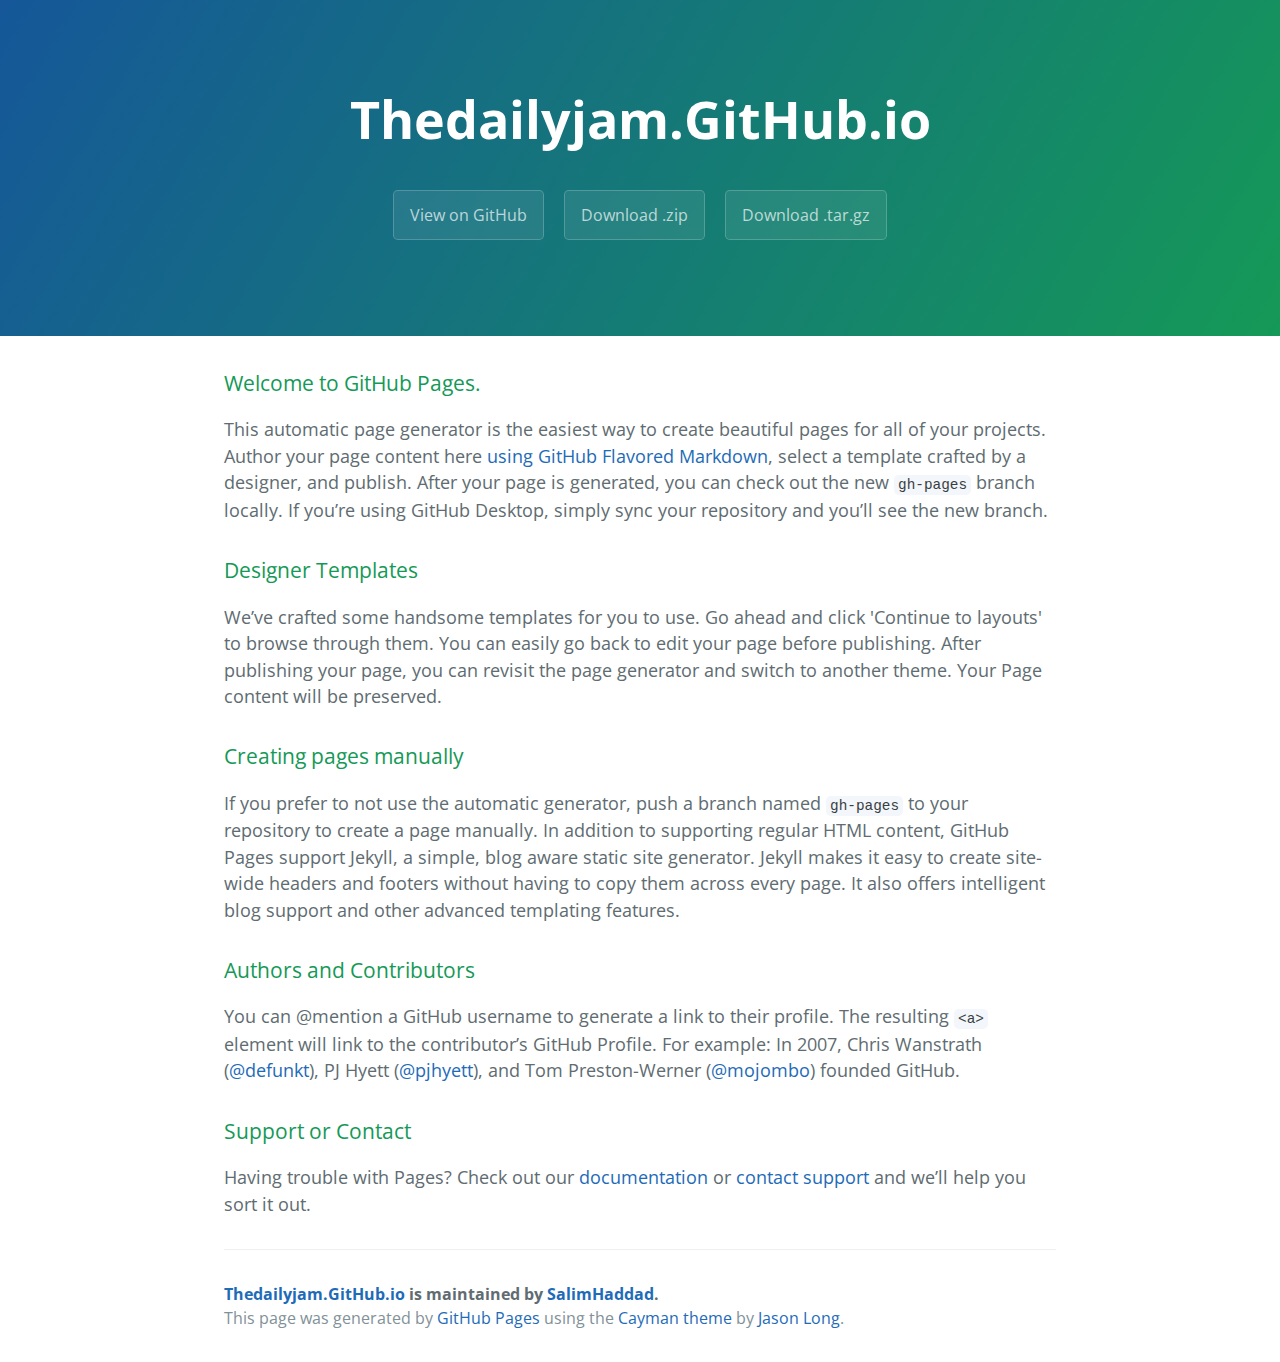
==== commit 3962f54c: "Create gh-pages branch via GitHub" ====
--- a/index.html
+++ b/index.html
@@ -1,406 +1,57 @@
-<!-- === BEGIN HEADER === -->
 <!DOCTYPE html>
-<!--[if IE 8]> <html lang="en" class="ie8"> <![endif]-->
-<!--[if IE 9]> <html lang="en" class="ie9"> <![endif]-->
-<!--[if !IE]><!-->
-<html lang="en">
-    <!--<![endif]-->
-    <head>
-        <!-- Title -->
-        <title>The Daily Jam</title>
-        <!-- Meta -->
-        <meta http-equiv="content-type" content="text/html; charset=utf-8" />
-        <meta name="description" content="">
-        <meta name="author" content="">
-        <meta name="viewport" content="width=device-width, initial-scale=1, maximum-scale=1" />
-        <!-- Favicon -->
-        <link href="favicon.ico" rel="shortcut icon">
-        <!-- Bootstrap Core CSS -->
-        <link rel="stylesheet" href="assets/css/bootstrap.css" rel="stylesheet">
-        <!-- Template CSS -->
-        <link rel="stylesheet" href="assets/css/animate.css" rel="stylesheet">
-        <link rel="stylesheet" href="assets/css/font-awesome.css" rel="stylesheet">
-        <link rel="stylesheet" href="assets/css/nexus.css" rel="stylesheet">
-        <link rel="stylesheet" href="assets/css/responsive.css" rel="stylesheet">
-        <link rel="stylesheet" href="assets/css/custom.css" rel="stylesheet">
-        <!-- Google Fonts-->
-        <link href="http://fonts.googleapis.com/css?family=Raleway:100,300,400" type="text/css" rel="stylesheet">
-        <link href="http://fonts.googleapis.com/css?family=Roboto:400,300" type="text/css" rel="stylesheet">
-    </head>
-    <body>
-        <div id="social" class="visible-lg">
-            <ul class="social-icons pull-right hidden-xs">
-                <li class="social-rss">
-                    <a href="#" target="_blank" title="RSS"></a>
-                </li>
-                <li class="social-twitter">
-                    <a href="#" target="_blank" title="Twitter"></a>
-                </li>
-                <li class="social-facebook">
-                    <a href="https://www.facebook.com/DailyJamLeb" target="_blank" title="Facebook"></a>
-                </li>
-                <li class="social-googleplus">
-                    <a href="#" target="_blank" title="GooglePlus"></a>
-                </li>
-            </ul>
-        </div>
-        <!-- Header -->
-        <div id="header" style="background-position: 50% 0%; height:100%;" data-stellar-background-ratio="0.5">
-            <div class="container">
-                <div class="row">
-                    <!-- Logo -->
-                    <div class="logo">
-                        <a href="index.html" title="">
-                            <img src="assets/img/logo.jpg" alt="Logo" />
-                        </a>
-                    </div>
-                    <!-- End Logo -->
-                </div>
-                <!-- Top Menu -->
-                <div id="hornav" class="row text-light">
-                    <div class="col-md-12">
-                        <div class="text-center visible-lg">
-                            <ul id="hornavmenu" class="nav navbar-nav">
-                                <li>
-                                    <a href="index.html" class="fa-home active">Home</a>
-                                </li>
-                                
-                                    
-                                <li>
-                                    <a href="google-maps-api.html" class="fa-map ">Live Map</a>
-                                   
-                                </li>
-                                
-                                <li>
-                                    <a href="pages-404.html" class="fa-majorevents">Major Events</a>
-                               
-                                <li>
-                                    <a href="pages-about-us.html" class="fa-comment ">About Us</a>
-                                </li>
-                            </ul>
-                        </div>
-                    </div>
-                </div>
-                <!-- End Top Menu -->
-            </div>
-        </div>
-        <!-- End Header -->
-        <!-- === END HEADER === -->
-        <!-- === BEGIN CONTENT === -->
-        <div id="welcome" class="background-white">
-            <div class="container">
-                <div class="row margin-vert-40">
-                    <!-- Main Text -->
-                    <div class="col-md-12">
-                        <h2 class="text-center article-title">WELCOME TO THE DAILY JAM</h2>
-                        <p class="text-center">Get ready to the experience the revolutionary way to avoid traffic and arrive home earlier</p>
-                        <img class="fadeInUp animate" alt="" src="assets/img/responsive_homepage.jpg" style="display: block; margin-left: auto; margin-right: auto; margin-top: 40px;">
-                    </div>
-                    <!-- End Main Text -->
-                </div>
-            </div>
-        </div>
-        <!-- Icons -->
-        <div id="icons" class="parallax-bg1 text-light background-primary" style="background-position: 50% 0%;" data-stellar-background-ratio="0.5">
-            <div class="container">
-                <div class="row margin-vert-40">
-                    <!-- Icons -->
-                    <div class="col-md-4 text-center animate fadeInLeft">
-                        <i class="fa-crosshairs fa-3x color-primary-lighter"></i>
-                        <h2 class="padding-top-10">SHOOT</h2>
-                        <p>the traffic down</p>
-                    </div>
-                    <div class="col-md-4 text-center animate fadeIn">
-                        <i class="fa-puzzle-piece fa-3x color-primary-lighter"></i>
-                        <h2 class="padding-top-10">Find</h2>
-                        <p>escape routes</p>
-                    </div>
-                    <div class="col-md-4 text-center animate fadeInRight">
-                        <i class="fa-music fa-3x color-primary-lighter"></i>
-                        <h2 class="padding-top-10">Arrive</h2>
-                        <p>home safe and sound</p>
-                    </div>
-                    <!-- End Icons -->
-                </div>
-            </div>
-        </div>
-        <!-- End Icons -->
-        <!-- Content -->
-        <div id="content" class="background-white">
-            <div class="container">
-                <div class="row margin-vert-40">
-                    <div class="col-md-12">
-                        <h2 class="text-center article-title">THE DAILY JAM</h2>
-						<ul>
-                        <li><p>The Daily Jam is a community based website that helps Lebanese drivers avoid traffic.</p></li>
-                        <li><p>The Daily Jam offers live map with the traffic status in addition to our community based major event tab.</p></li>
-                        <li><p>The Daily Jam is 100% free of charge.</p></li>
-                    </ul>
-					</div>
-                </div>
-            </div>
-        </div>
-        <!-- End Content -->
-        <!-- Portfolio -->
-        <div id="porfolio" class="parallax-bg2" style="background-position: 50% 0%;" data-stellar-background-ratio="0.5">
-            <div class="container">
-                <div class="row margin-top-40">
-                    <!-- Portfolio Item -->
-                    <div class="portfolio-item col-sm-4 col-xs-6 margin-bottom-40">
-                        <a href="#">
-                            <figure class="animate fadeInLeft">
-                                <div class="grid-image">
-                                    <div class="featured-info">
-                                        <div class="info-wrapper">Yasou3 el malak</div>
-                                    </div>
-                                    <img alt="image1" src="assets/img/frontpage/image1.jpg">
-                                </div>
-                            </figure>
-                        </a>
-                    </div>
-                    <!-- End Portfolio Item -->
-                    <!-- Portfolio Item -->
-                    <div class="portfolio-item col-sm-4 col-xs-6 margin-bottom-40">
-                        <a href="#">
-                            <figure class="animate fadeInUp">
-                                <div class="grid-image">
-                                    <div class="featured-info">
-                                        <div class="info-wrapper">Achrafieh</div>
-                                    </div>
-                                    <img alt="image2" src="assets/img/frontpage/image2.jpg">
-                                </div>
-                            </figure>
-                        </a>
-                    </div>
-                    <!-- End Portfolio Item -->
-                    <!-- Portfolio Item -->
-                    <div class="portfolio-item col-sm-4 col-xs-6 margin-bottom-40">
-                        <a href="#">
-                            <figure class="animate fadeInRight">
-                                <div class="grid-image">
-                                    <div class="featured-info">
-                                        <div class="info-wrapper">Jiyyeh</div>
-                                    </div>
-                                    <img alt="image3" src="assets/img/frontpage/image3.jpg">
-                                </div>
-                            </figure>
-                        </a>
-                    </div>
-                    <!-- End Portfolio Item -->
-                    <!-- Portfolio Item -->
-                    <div class="portfolio-item col-sm-4 col-xs-6 margin-bottom-40">
-                        <a href="assets/img/frontpage/image4.jpg">
-                            <figure class="animate fadeInLeft">
-                                <div class="grid-image">
-                                    <div class="featured-info">
-                                        <div class="info-wrapper">Dbayeh</div>
-                                    </div>
-                                    <img alt="image4" src="assets/img/frontpage/image4.jpg">
-                                </div>
-                            </figure>
-                        </a>
-                    </div>
-                    <!-- End Portfolio Item -->
-                    <!-- Portfolio Item -->
-                    <div class="portfolio-item col-sm-4 col-xs-6 margin-bottom-40">
-                        <a href="#">
-                            <figure class="animate fadeInUp">
-                                <div class="grid-image">
-                                    <div class="featured-info">
-                                        <div class="info-wrapper">Casino</div>
-                                    </div>
-                                    <img alt="image5" src="assets/img/frontpage/image5.jpg">
-                                </div>
-                            </figure>
-                        </a>
-                    </div>
-                    <!-- End Portfolio Item -->
-                    <!-- Portfolio Item -->
-                    <div class="portfolio-item col-sm-4 col-xs-6 margin-bottom-40">
-                        <a href="#">
-                            <figure class="animate fadeInRight">
-                                <div class="grid-image">
-                                    <div class="featured-info">
-                                        <div class="info-wrapper">Dora</div>
-                                    </div>
-                                    <img alt="image6" src="assets/img/frontpage/image6.jpg">
-                                </div>
-                            </figure>
-                        </a>
-                    </div>
-                    <!-- End Portfolio Item -->
-                    <!-- Portfolio Item -->
-                    <div class="portfolio-item col-sm-4 col-xs-6 margin-bottom-40">
-                        <a href="#">
-                            <figure class="animate fadeInLeft">
-                                <div class="grid-image">
-                                    <div class="featured-info">
-                                        <div class="info-wrapper">Nahr el kaleb</div>
-                                    </div>
-                                    <img alt="image7" src="assets/img/frontpage/image7.jpg">
-                                </div>
-                            </figure>
-                        </a>
-                    </div>
-                    <!-- End Portfolio Item -->
-                    <!-- Portfolio Item -->
-                    <div class="portfolio-item col-sm-4 col-xs-6 margin-bottom-40">
-                        <a href="#">
-                            <figure class="animate fadeInUp">
-                                <div class="grid-image">
-                                    <div class="featured-info">
-                                        <div class="info-wrapper">Borj Hammoud</div>
-                                    </div>
-                                    <img alt="image8" src="assets/img/frontpage/image8.jpg">
-                                </div>
-                            </figure>
-                        </a>
-                    </div>
-                    <!-- End Portfolio Item -->
-                    <!-- Portfolio Item -->
-                    <div class="portfolio-item col-sm-4 col-xs-6 margin-bottom-40">
-                        <a href="#">
-                            <figure class="animate fadeInRight">
-                                <div class="grid-image">
-                                    <div class="featured-info">
-                                        <div class="info-wrapper">Downtown</div>
-                                    </div>
-                                    <img alt="image9" src="assets/img/frontpage/image9.jpg">
-                                </div>
-                            </figure>
-                        </a>
-                    </div>
-                    <!-- End Portfolio Item -->
-                </div>
-            </div>
-        </div>
-        <!-- End Portfolio -->
-        <!-- Hiring -->
-        <div id="hiring" class="parallax-bg3 text-light" style="background-position: 50% 0%;" data-stellar-background-ratio="0.5">
-            <div class="container">
-                <div class="row">
-                    <div class="col-md-12 margin-vert-40">
-                        <h2 class="animate fadeIn" style="text-align: center;">Featuring Live Map</h2>
-                        <hr>
-                        <p class="animate fadeIn" style="text-align: center;">Wouldn't you like it to be home with your loved ones ?
-                            <br>Avoid the traffic with our live map !</p>
-                        <p class="animate fadeInUp" style="text-align: center;">
-                           <a href="google-maps-api.html"> <button class="btn btn-lg btn-primary" type="button">View Live Map</button></a>
-                        </p>
-                    </div>
-                </div>
-            </div>
-            <div class="clearfix"></div>
-        </div>
-        <!-- End Hiring -->
-        <!-- === END CONTENT === -->
-        <!-- === BEGIN FOOTER === -->
-        <div id="base" class="background-dark text-light">
-            <div class="container padding-vert-30">
-                <div class="row">
-                    <!-- Disclaimer -->
-                    <div class="col-md-6 margin-bottom-30">
-                        <h3 class="margin-bottom-10">Disclaimer</h3>
-                        <p>All stock images on this template demo are for presentation purposes only, intended to represent a live site and are not included with the template or in any of the Joomla51 club membership plans.</p>
-                        <p>Dribbble images are property of their respective owners. All other images are freely available from
-                            <a class="nobold" href="http://www.unsplash.com/" target="_blank">Unsplash</a>.</p>
-                    </div>
-                    <!-- End Disclaimer -->
-                    <!-- Image Credits -->
-                    <div class="col-sm-6 col-md-3 margin-bottom-30">
-                        <h3 class="margin-bottom-10">Image Credits</h3>
-                        <ul class="menu">
-                            <li>
-                                <a href="http://www.coffeeandplaid.com/" target="_blank">Coffee & Plaid</a>
-                            </li>
-                            <li>
-                                <a href="https://dribbble.com/OMFGdesign" target="_blank">Olly Freeman</a>
-                            </li>
-                            <li>
-                                <a href="https://dribbble.com/artnok" target="_blank">Niko Picard</a>
-                            </li>
-                            <li>
-                                <a href="https://dribbble.com/forsuregraphic" target="_blank">Forsuregraphic</a>
-                            </li>
-                            <li>
-                                <a href="https://www.unsplash.com" target="_blank">Unsplash</a>
-                            </li>
-                        </ul>
-                        <div class="clearfix"></div>
-                    </div>
-                    <!-- End Image Credits -->
-                    <!-- Friends -->
-                    <div class="col-sm-6 col-md-3 margin-bottom-30">
-                        <h3 class="margin-bottom-10">Friends</h3>
-                        <ul class="menu">
-                            <li>
-                                <a href="#">Amanda Allen</a>
-                            </li>
-                            <li>
-                                <a href="#">John Adams</a>
-                            </li>
-                            <li>
-                                <a href="#">Mark Sanchez</a>
-                            </li>
-                            <li>
-                                <a href="#">Diane Reed</a>
-                            </li>
-                        </ul>
-                        <div class="clearfix"></div>
-                    </div>
-                    <!-- End Friends -->
-                </div>
-            </div>
-        </div>
-        <!-- Footer -->
-        <div id="footer" class="background-dark text-light">
-            <div class="container no-padding">
-                <div class="row">
-                    <!-- Footer Menu -->
-                    <div id="footermenu" class="col-md-8">
-                        <ul class="list-unstyled list-inline">
-                            <li>
-                                <a href="#" target="_blank">Sample Link</a>
-                            </li>
-                            <li>
-                                <a href="#" target="_blank">Sample Link</a>
-                            </li>
-                            <li>
-                                <a href="#" target="_blank">Sample Link</a>
-                            </li>
-                            <li>
-                                <a href="#" target="_blank">Sample Link</a>
-                            </li>
-                        </ul>
-                    </div>
-                    <!-- End Footer Menu -->
-                    <!-- Copyright -->
-                    <div id="copyright" class="col-md-4">
-                        <p class="pull-right">(c) 2016 The Daily Jam</p>
-                    </div>
-                    <!-- End Copyright -->
-                </div>
-            </div>
-            <!-- End Footer -->
-            <!-- JS -->
-            <script type="text/javascript" src="assets/js/jquery.min.js" type="text/javascript"></script>
-            <script type="text/javascript" src="assets/js/bootstrap.min.js" type="text/javascript"></script>
-            <script type="text/javascript" src="assets/js/scripts.js"></script>
-            <!-- Isotope - Portfolio Sorting -->
-            <script type="text/javascript" src="assets/js/jquery.isotope.js" type="text/javascript"></script>
-            <!-- Mobile Menu - Slicknav -->
-            <script type="text/javascript" src="assets/js/jquery.slicknav.js" type="text/javascript"></script>
-            <!-- Animate on Scroll-->
-            <script type="text/javascript" src="assets/js/jquery.visible.js" charset="utf-8"></script>
-            <!-- Stellar Parallax -->
-            <script type="text/javascript" src="assets/js/jquery.stellar.js" charset="utf-8"></script>
-            <!-- Sticky Div -->
-            <script type="text/javascript" src="assets/js/jquery.sticky.js" charset="utf-8"></script>
-            <!-- Slimbox2-->
-            <script type="text/javascript" src="assets/js/slimbox2.js" charset="utf-8"></script>
-            <!-- Modernizr -->
-            <script src="assets/js/modernizr.custom.js" type="text/javascript"></script>
-            <!-- End JS -->
-    </body>
+<html lang="en-us">
+  <head>
+    <meta charset="UTF-8">
+    <title>Thedailyjam.GitHub.io by SalimHaddad</title>
+    <meta name="viewport" content="width=device-width, initial-scale=1">
+    <link rel="stylesheet" type="text/css" href="stylesheets/normalize.css" media="screen">
+    <link href='https://fonts.googleapis.com/css?family=Open+Sans:400,700' rel='stylesheet' type='text/css'>
+    <link rel="stylesheet" type="text/css" href="stylesheets/stylesheet.css" media="screen">
+    <link rel="stylesheet" type="text/css" href="stylesheets/github-light.css" media="screen">
+  </head>
+  <body>
+    <section class="page-header">
+      <h1 class="project-name">Thedailyjam.GitHub.io</h1>
+      <h2 class="project-tagline"></h2>
+      <a href="https://github.com/SalimHaddad/thedailyjam.github.io" class="btn">View on GitHub</a>
+      <a href="https://github.com/SalimHaddad/thedailyjam.github.io/zipball/master" class="btn">Download .zip</a>
+      <a href="https://github.com/SalimHaddad/thedailyjam.github.io/tarball/master" class="btn">Download .tar.gz</a>
+    </section>
+
+    <section class="main-content">
+      <h3>
+<a id="welcome-to-github-pages" class="anchor" href="#welcome-to-github-pages" aria-hidden="true"><span aria-hidden="true" class="octicon octicon-link"></span></a>Welcome to GitHub Pages.</h3>
+
+<p>This automatic page generator is the easiest way to create beautiful pages for all of your projects. Author your page content here <a href="https://guides.github.com/features/mastering-markdown/">using GitHub Flavored Markdown</a>, select a template crafted by a designer, and publish. After your page is generated, you can check out the new <code>gh-pages</code> branch locally. If you’re using GitHub Desktop, simply sync your repository and you’ll see the new branch.</p>
+
+<h3>
+<a id="designer-templates" class="anchor" href="#designer-templates" aria-hidden="true"><span aria-hidden="true" class="octicon octicon-link"></span></a>Designer Templates</h3>
+
+<p>We’ve crafted some handsome templates for you to use. Go ahead and click 'Continue to layouts' to browse through them. You can easily go back to edit your page before publishing. After publishing your page, you can revisit the page generator and switch to another theme. Your Page content will be preserved.</p>
+
+<h3>
+<a id="creating-pages-manually" class="anchor" href="#creating-pages-manually" aria-hidden="true"><span aria-hidden="true" class="octicon octicon-link"></span></a>Creating pages manually</h3>
+
+<p>If you prefer to not use the automatic generator, push a branch named <code>gh-pages</code> to your repository to create a page manually. In addition to supporting regular HTML content, GitHub Pages support Jekyll, a simple, blog aware static site generator. Jekyll makes it easy to create site-wide headers and footers without having to copy them across every page. It also offers intelligent blog support and other advanced templating features.</p>
+
+<h3>
+<a id="authors-and-contributors" class="anchor" href="#authors-and-contributors" aria-hidden="true"><span aria-hidden="true" class="octicon octicon-link"></span></a>Authors and Contributors</h3>
+
+<p>You can @mention a GitHub username to generate a link to their profile. The resulting <code>&lt;a&gt;</code> element will link to the contributor’s GitHub Profile. For example: In 2007, Chris Wanstrath (<a href="https://github.com/defunkt" class="user-mention">@defunkt</a>), PJ Hyett (<a href="https://github.com/pjhyett" class="user-mention">@pjhyett</a>), and Tom Preston-Werner (<a href="https://github.com/mojombo" class="user-mention">@mojombo</a>) founded GitHub.</p>
+
+<h3>
+<a id="support-or-contact" class="anchor" href="#support-or-contact" aria-hidden="true"><span aria-hidden="true" class="octicon octicon-link"></span></a>Support or Contact</h3>
+
+<p>Having trouble with Pages? Check out our <a href="https://help.github.com/pages">documentation</a> or <a href="https://github.com/contact">contact support</a> and we’ll help you sort it out.</p>
+
+      <footer class="site-footer">
+        <span class="site-footer-owner"><a href="https://github.com/SalimHaddad/thedailyjam.github.io">Thedailyjam.GitHub.io</a> is maintained by <a href="https://github.com/SalimHaddad">SalimHaddad</a>.</span>
+
+        <span class="site-footer-credits">This page was generated by <a href="https://pages.github.com">GitHub Pages</a> using the <a href="https://github.com/jasonlong/cayman-theme">Cayman theme</a> by <a href="https://twitter.com/jasonlong">Jason Long</a>.</span>
+      </footer>
+
+    </section>
+
+  
+  </body>
 </html>
-<!-- === END FOOTER === -->--- a/stylesheets/stylesheet.css
+++ b/stylesheets/stylesheet.css
@@ -0,0 +1,245 @@
+* {
+  box-sizing: border-box; }
+
+body {
+  padding: 0;
+  margin: 0;
+  font-family: "Open Sans", "Helvetica Neue", Helvetica, Arial, sans-serif;
+  font-size: 16px;
+  line-height: 1.5;
+  color: #606c71; }
+
+a {
+  color: #1e6bb8;
+  text-decoration: none; }
+  a:hover {
+    text-decoration: underline; }
+
+.btn {
+  display: inline-block;
+  margin-bottom: 1rem;
+  color: rgba(255, 255, 255, 0.7);
+  background-color: rgba(255, 255, 255, 0.08);
+  border-color: rgba(255, 255, 255, 0.2);
+  border-style: solid;
+  border-width: 1px;
+  border-radius: 0.3rem;
+  transition: color 0.2s, background-color 0.2s, border-color 0.2s; }
+  .btn + .btn {
+    margin-left: 1rem; }
+
+.btn:hover {
+  color: rgba(255, 255, 255, 0.8);
+  text-decoration: none;
+  background-color: rgba(255, 255, 255, 0.2);
+  border-color: rgba(255, 255, 255, 0.3); }
+
+@media screen and (min-width: 64em) {
+  .btn {
+    padding: 0.75rem 1rem; } }
+
+@media screen and (min-width: 42em) and (max-width: 64em) {
+  .btn {
+    padding: 0.6rem 0.9rem;
+    font-size: 0.9rem; } }
+
+@media screen and (max-width: 42em) {
+  .btn {
+    display: block;
+    width: 100%;
+    padding: 0.75rem;
+    font-size: 0.9rem; }
+    .btn + .btn {
+      margin-top: 1rem;
+      margin-left: 0; } }
+
+.page-header {
+  color: #fff;
+  text-align: center;
+  background-color: #159957;
+  background-image: linear-gradient(120deg, #155799, #159957); }
+
+@media screen and (min-width: 64em) {
+  .page-header {
+    padding: 5rem 6rem; } }
+
+@media screen and (min-width: 42em) and (max-width: 64em) {
+  .page-header {
+    padding: 3rem 4rem; } }
+
+@media screen and (max-width: 42em) {
+  .page-header {
+    padding: 2rem 1rem; } }
+
+.project-name {
+  margin-top: 0;
+  margin-bottom: 0.1rem; }
+
+@media screen and (min-width: 64em) {
+  .project-name {
+    font-size: 3.25rem; } }
+
+@media screen and (min-width: 42em) and (max-width: 64em) {
+  .project-name {
+    font-size: 2.25rem; } }
+
+@media screen and (max-width: 42em) {
+  .project-name {
+    font-size: 1.75rem; } }
+
+.project-tagline {
+  margin-bottom: 2rem;
+  font-weight: normal;
+  opacity: 0.7; }
+
+@media screen and (min-width: 64em) {
+  .project-tagline {
+    font-size: 1.25rem; } }
+
+@media screen and (min-width: 42em) and (max-width: 64em) {
+  .project-tagline {
+    font-size: 1.15rem; } }
+
+@media screen and (max-width: 42em) {
+  .project-tagline {
+    font-size: 1rem; } }
+
+.main-content :first-child {
+  margin-top: 0; }
+.main-content img {
+  max-width: 100%; }
+.main-content h1, .main-content h2, .main-content h3, .main-content h4, .main-content h5, .main-content h6 {
+  margin-top: 2rem;
+  margin-bottom: 1rem;
+  font-weight: normal;
+  color: #159957; }
+.main-content p {
+  margin-bottom: 1em; }
+.main-content code {
+  padding: 2px 4px;
+  font-family: Consolas, "Liberation Mono", Menlo, Courier, monospace;
+  font-size: 0.9rem;
+  color: #383e41;
+  background-color: #f3f6fa;
+  border-radius: 0.3rem; }
+.main-content pre {
+  padding: 0.8rem;
+  margin-top: 0;
+  margin-bottom: 1rem;
+  font: 1rem Consolas, "Liberation Mono", Menlo, Courier, monospace;
+  color: #567482;
+  word-wrap: normal;
+  background-color: #f3f6fa;
+  border: solid 1px #dce6f0;
+  border-radius: 0.3rem; }
+  .main-content pre > code {
+    padding: 0;
+    margin: 0;
+    font-size: 0.9rem;
+    color: #567482;
+    word-break: normal;
+    white-space: pre;
+    background: transparent;
+    border: 0; }
+.main-content .highlight {
+  margin-bottom: 1rem; }
+  .main-content .highlight pre {
+    margin-bottom: 0;
+    word-break: normal; }
+.main-content .highlight pre, .main-content pre {
+  padding: 0.8rem;
+  overflow: auto;
+  font-size: 0.9rem;
+  line-height: 1.45;
+  border-radius: 0.3rem; }
+.main-content pre code, .main-content pre tt {
+  display: inline;
+  max-width: initial;
+  padding: 0;
+  margin: 0;
+  overflow: initial;
+  line-height: inherit;
+  word-wrap: normal;
+  background-color: transparent;
+  border: 0; }
+  .main-content pre code:before, .main-content pre code:after, .main-content pre tt:before, .main-content pre tt:after {
+    content: normal; }
+.main-content ul, .main-content ol {
+  margin-top: 0; }
+.main-content blockquote {
+  padding: 0 1rem;
+  margin-left: 0;
+  color: #819198;
+  border-left: 0.3rem solid #dce6f0; }
+  .main-content blockquote > :first-child {
+    margin-top: 0; }
+  .main-content blockquote > :last-child {
+    margin-bottom: 0; }
+.main-content table {
+  display: block;
+  width: 100%;
+  overflow: auto;
+  word-break: normal;
+  word-break: keep-all; }
+  .main-content table th {
+    font-weight: bold; }
+  .main-content table th, .main-content table td {
+    padding: 0.5rem 1rem;
+    border: 1px solid #e9ebec; }
+.main-content dl {
+  padding: 0; }
+  .main-content dl dt {
+    padding: 0;
+    margin-top: 1rem;
+    font-size: 1rem;
+    font-weight: bold; }
+  .main-content dl dd {
+    padding: 0;
+    margin-bottom: 1rem; }
+.main-content hr {
+  height: 2px;
+  padding: 0;
+  margin: 1rem 0;
+  background-color: #eff0f1;
+  border: 0; }
+
+@media screen and (min-width: 64em) {
+  .main-content {
+    max-width: 64rem;
+    padding: 2rem 6rem;
+    margin: 0 auto;
+    font-size: 1.1rem; } }
+
+@media screen and (min-width: 42em) and (max-width: 64em) {
+  .main-content {
+    padding: 2rem 4rem;
+    font-size: 1.1rem; } }
+
+@media screen and (max-width: 42em) {
+  .main-content {
+    padding: 2rem 1rem;
+    font-size: 1rem; } }
+
+.site-footer {
+  padding-top: 2rem;
+  margin-top: 2rem;
+  border-top: solid 1px #eff0f1; }
+
+.site-footer-owner {
+  display: block;
+  font-weight: bold; }
+
+.site-footer-credits {
+  color: #819198; }
+
+@media screen and (min-width: 64em) {
+  .site-footer {
+    font-size: 1rem; } }
+
+@media screen and (min-width: 42em) and (max-width: 64em) {
+  .site-footer {
+    font-size: 1rem; } }
+
+@media screen and (max-width: 42em) {
+  .site-footer {
+    font-size: 0.9rem; } }
--- a/stylesheets/github-light.css
+++ b/stylesheets/github-light.css
@@ -0,0 +1,124 @@
+/*
+The MIT License (MIT)
+
+Copyright (c) 2016 GitHub, Inc.
+
+Permission is hereby granted, free of charge, to any person obtaining a copy
+of this software and associated documentation files (the "Software"), to deal
+in the Software without restriction, including without limitation the rights
+to use, copy, modify, merge, publish, distribute, sublicense, and/or sell
+copies of the Software, and to permit persons to whom the Software is
+furnished to do so, subject to the following conditions:
+
+The above copyright notice and this permission notice shall be included in all
+copies or substantial portions of the Software.
+
+THE SOFTWARE IS PROVIDED "AS IS", WITHOUT WARRANTY OF ANY KIND, EXPRESS OR
+IMPLIED, INCLUDING BUT NOT LIMITED TO THE WARRANTIES OF MERCHANTABILITY,
+FITNESS FOR A PARTICULAR PURPOSE AND NONINFRINGEMENT. IN NO EVENT SHALL THE
+AUTHORS OR COPYRIGHT HOLDERS BE LIABLE FOR ANY CLAIM, DAMAGES OR OTHER
+LIABILITY, WHETHER IN AN ACTION OF CONTRACT, TORT OR OTHERWISE, ARISING FROM,
+OUT OF OR IN CONNECTION WITH THE SOFTWARE OR THE USE OR OTHER DEALINGS IN THE
+SOFTWARE.
+
+*/
+
+.pl-c /* comment */ {
+  color: #969896;
+}
+
+.pl-c1 /* constant, variable.other.constant, support, meta.property-name, support.constant, support.variable, meta.module-reference, markup.raw, meta.diff.header */,
+.pl-s .pl-v /* string variable */ {
+  color: #0086b3;
+}
+
+.pl-e /* entity */,
+.pl-en /* entity.name */ {
+  color: #795da3;
+}
+
+.pl-smi /* variable.parameter.function, storage.modifier.package, storage.modifier.import, storage.type.java, variable.other */,
+.pl-s .pl-s1 /* string source */ {
+  color: #333;
+}
+
+.pl-ent /* entity.name.tag */ {
+  color: #63a35c;
+}
+
+.pl-k /* keyword, storage, storage.type */ {
+  color: #a71d5d;
+}
+
+.pl-s /* string */,
+.pl-pds /* punctuation.definition.string, string.regexp.character-class */,
+.pl-s .pl-pse .pl-s1 /* string punctuation.section.embedded source */,
+.pl-sr /* string.regexp */,
+.pl-sr .pl-cce /* string.regexp constant.character.escape */,
+.pl-sr .pl-sre /* string.regexp source.ruby.embedded */,
+.pl-sr .pl-sra /* string.regexp string.regexp.arbitrary-repitition */ {
+  color: #183691;
+}
+
+.pl-v /* variable */ {
+  color: #ed6a43;
+}
+
+.pl-id /* invalid.deprecated */ {
+  color: #b52a1d;
+}
+
+.pl-ii /* invalid.illegal */ {
+  color: #f8f8f8;
+  background-color: #b52a1d;
+}
+
+.pl-sr .pl-cce /* string.regexp constant.character.escape */ {
+  font-weight: bold;
+  color: #63a35c;
+}
+
+.pl-ml /* markup.list */ {
+  color: #693a17;
+}
+
+.pl-mh /* markup.heading */,
+.pl-mh .pl-en /* markup.heading entity.name */,
+.pl-ms /* meta.separator */ {
+  font-weight: bold;
+  color: #1d3e81;
+}
+
+.pl-mq /* markup.quote */ {
+  color: #008080;
+}
+
+.pl-mi /* markup.italic */ {
+  font-style: italic;
+  color: #333;
+}
+
+.pl-mb /* markup.bold */ {
+  font-weight: bold;
+  color: #333;
+}
+
+.pl-md /* markup.deleted, meta.diff.header.from-file */ {
+  color: #bd2c00;
+  background-color: #ffecec;
+}
+
+.pl-mi1 /* markup.inserted, meta.diff.header.to-file */ {
+  color: #55a532;
+  background-color: #eaffea;
+}
+
+.pl-mdr /* meta.diff.range */ {
+  font-weight: bold;
+  color: #795da3;
+}
+
+.pl-mo /* meta.output */ {
+  color: #1d3e81;
+}
+
